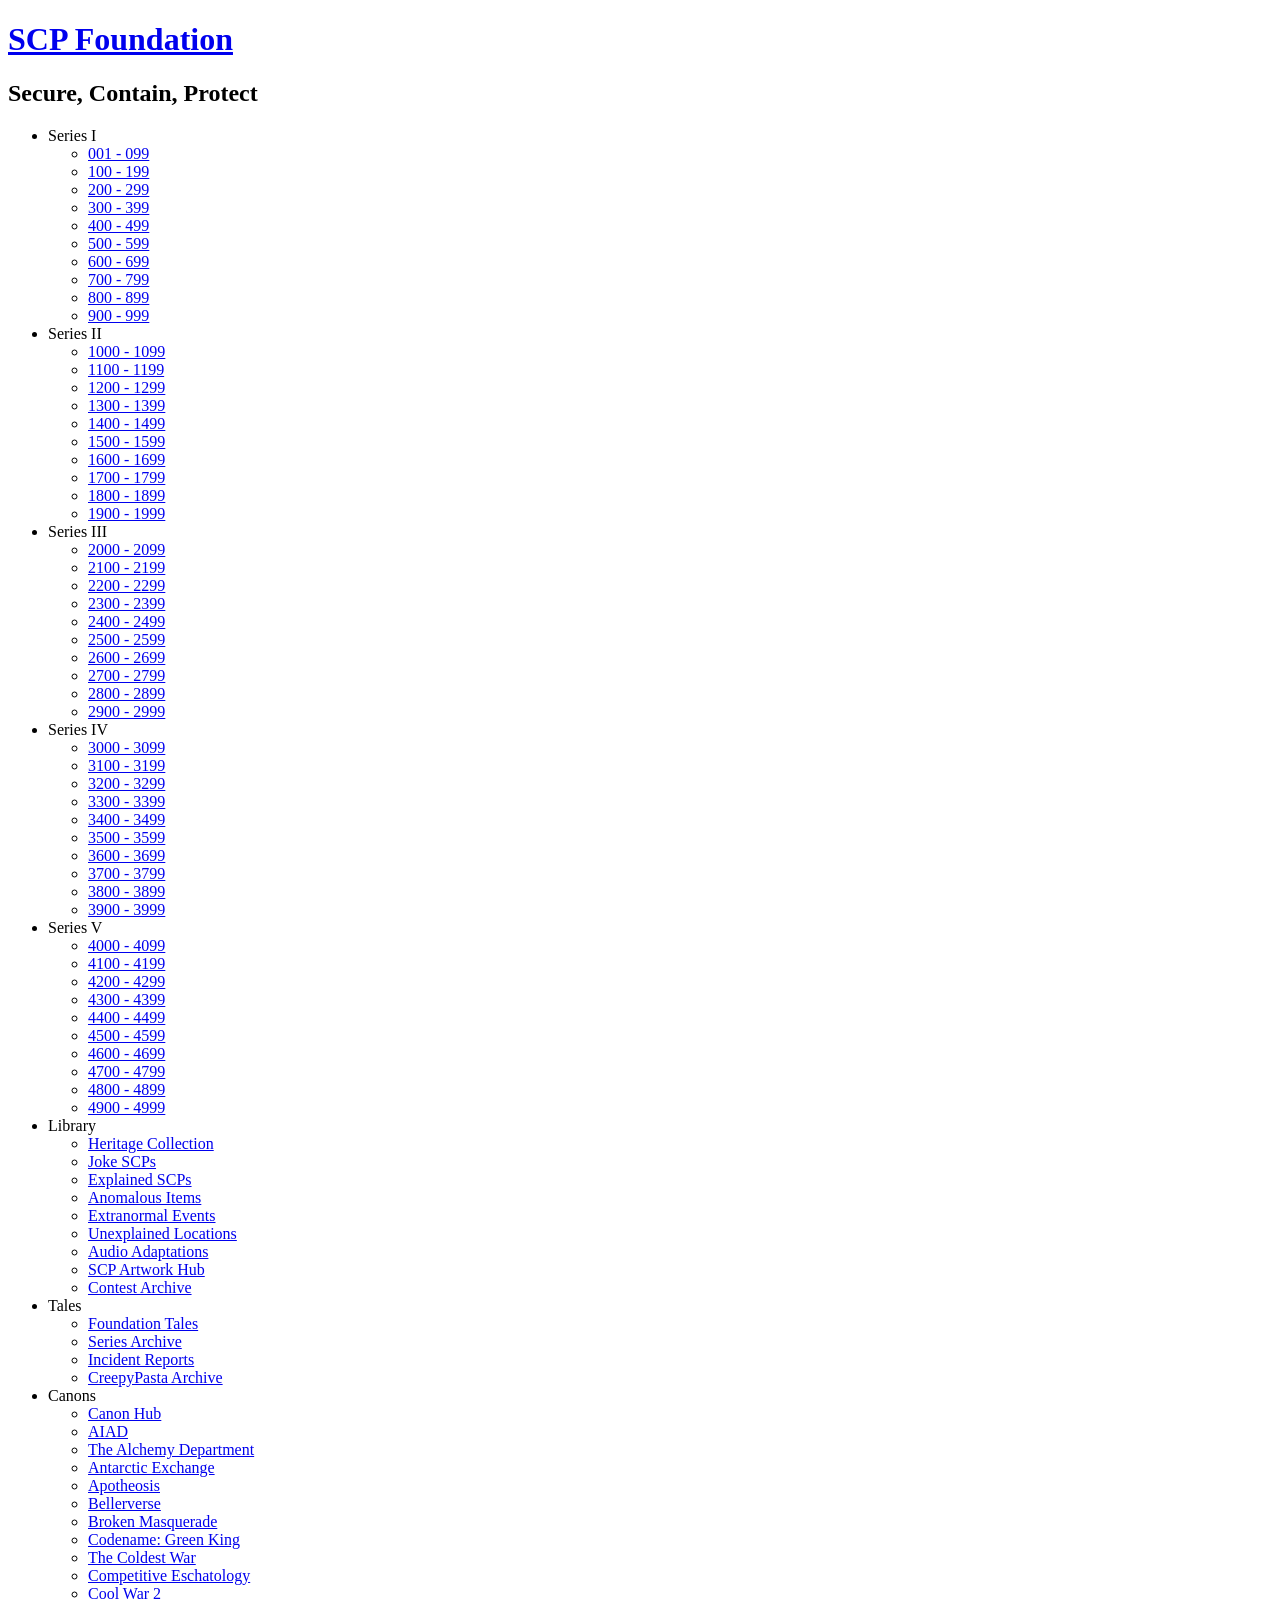
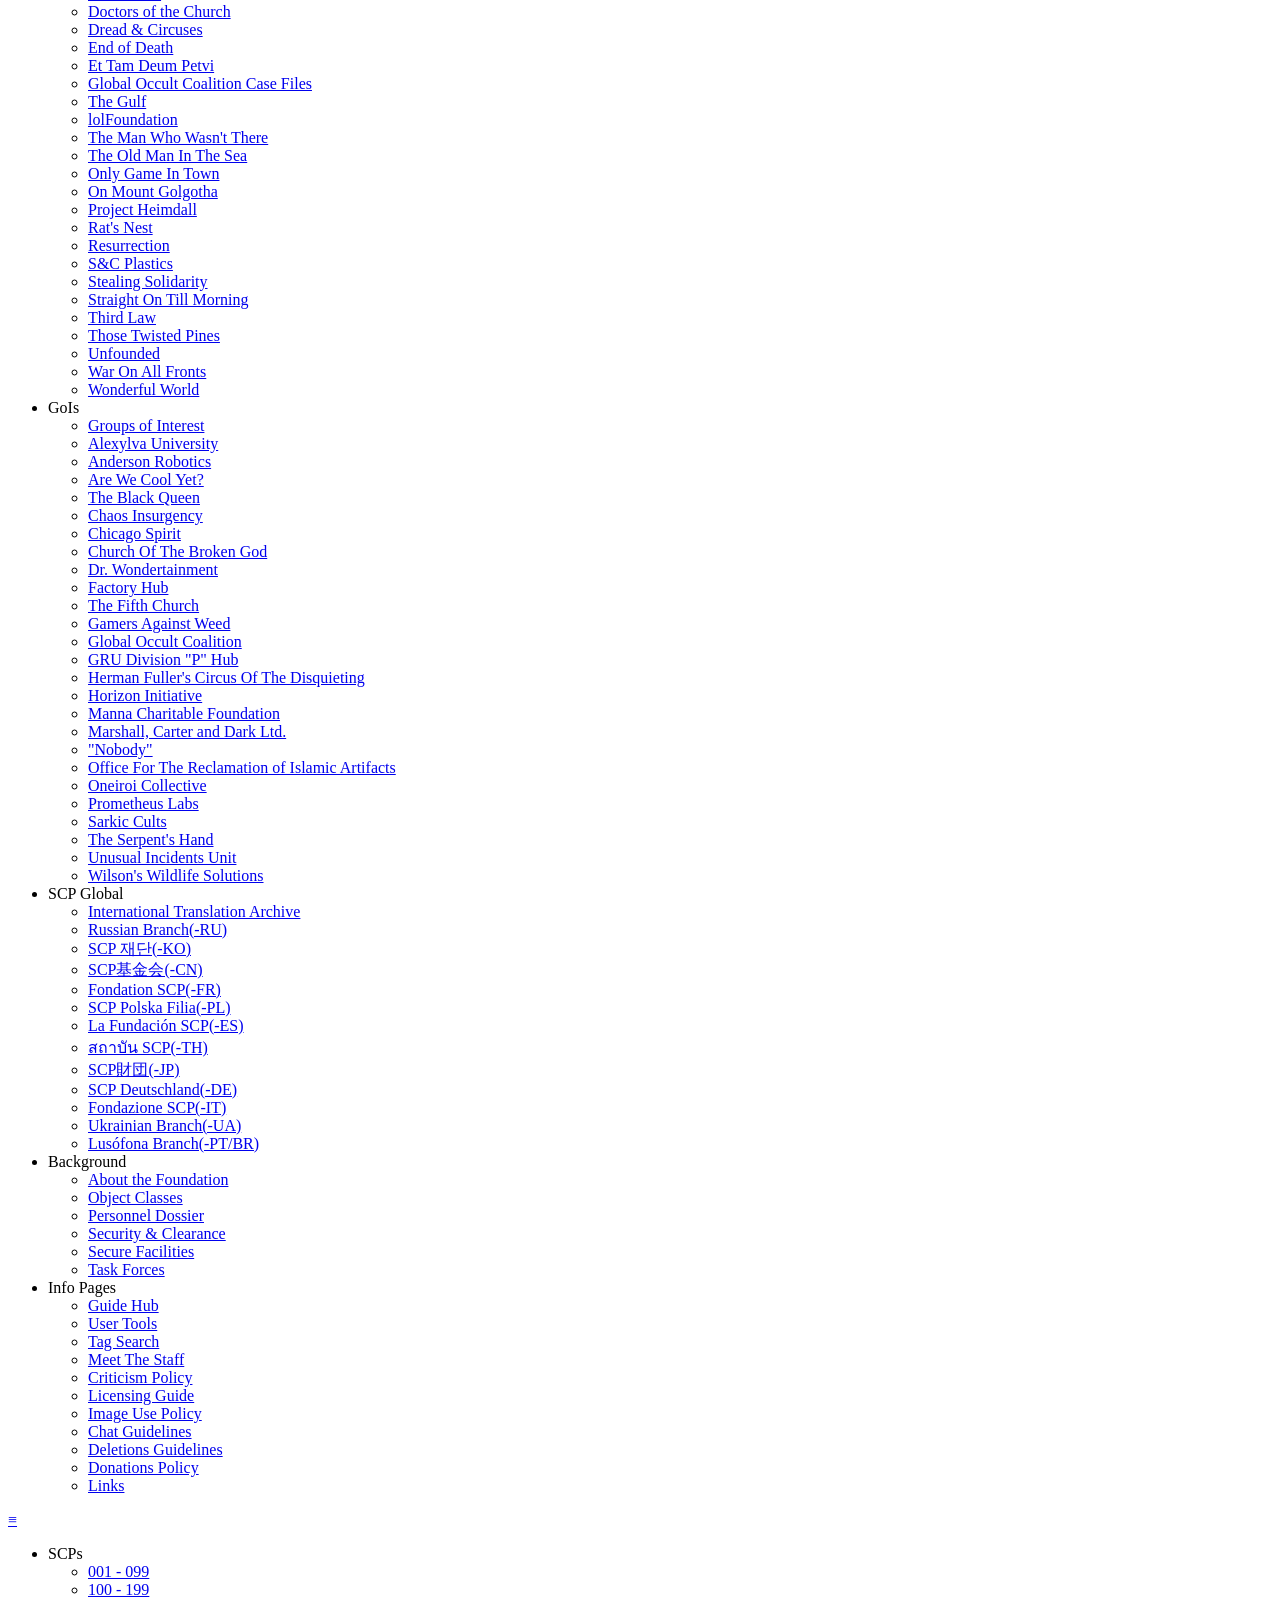
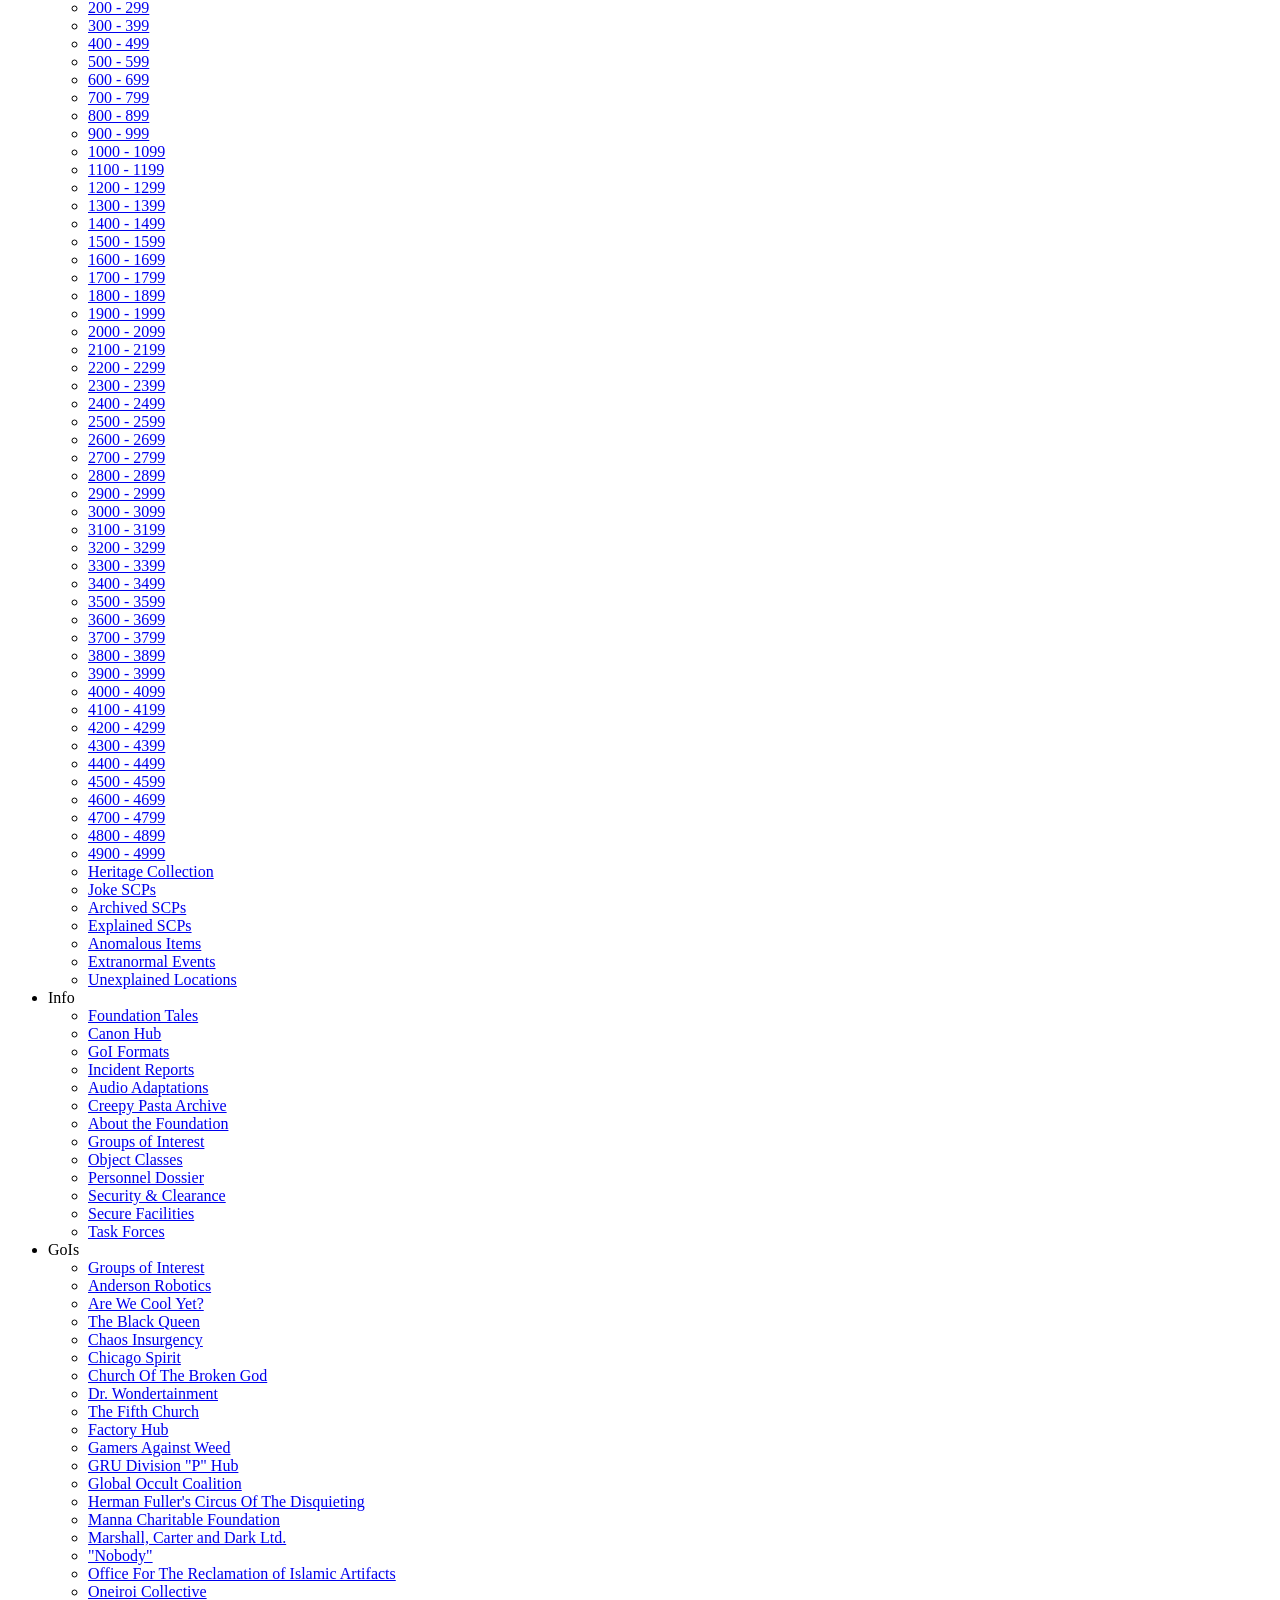
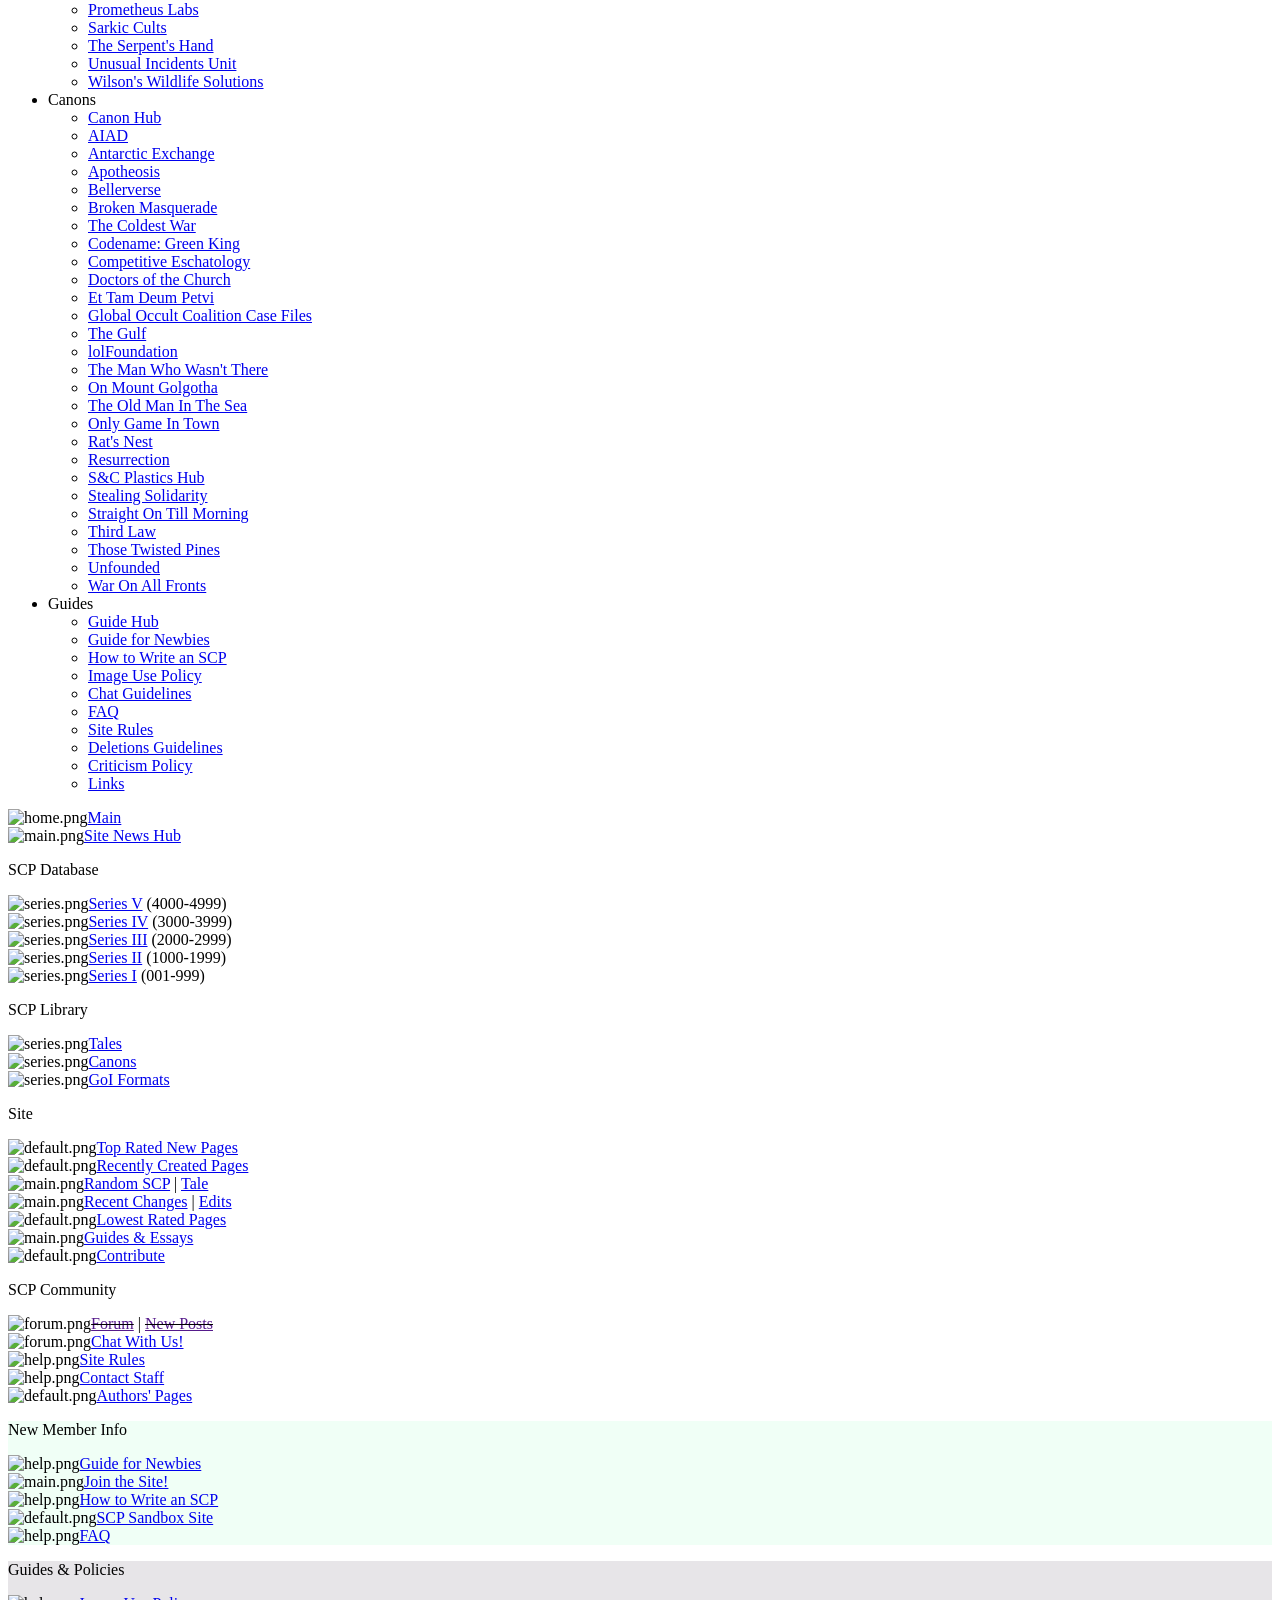
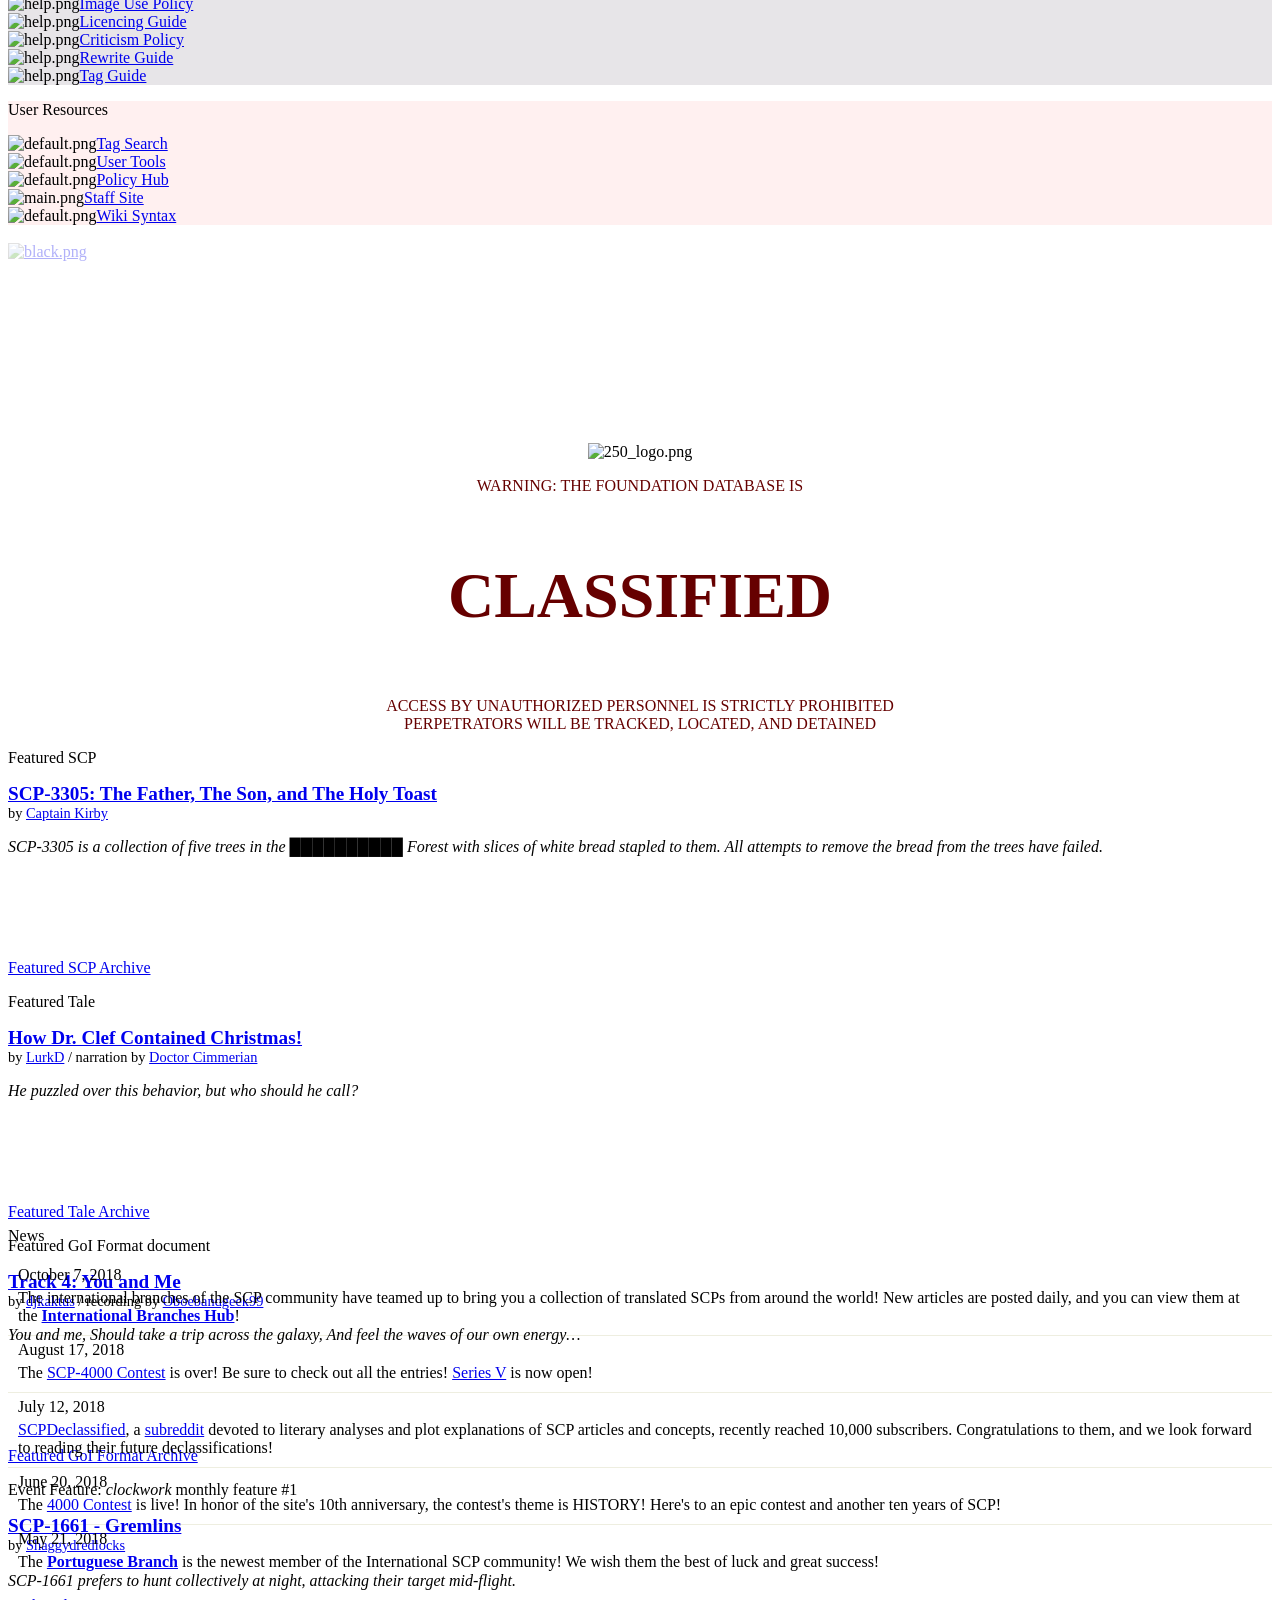
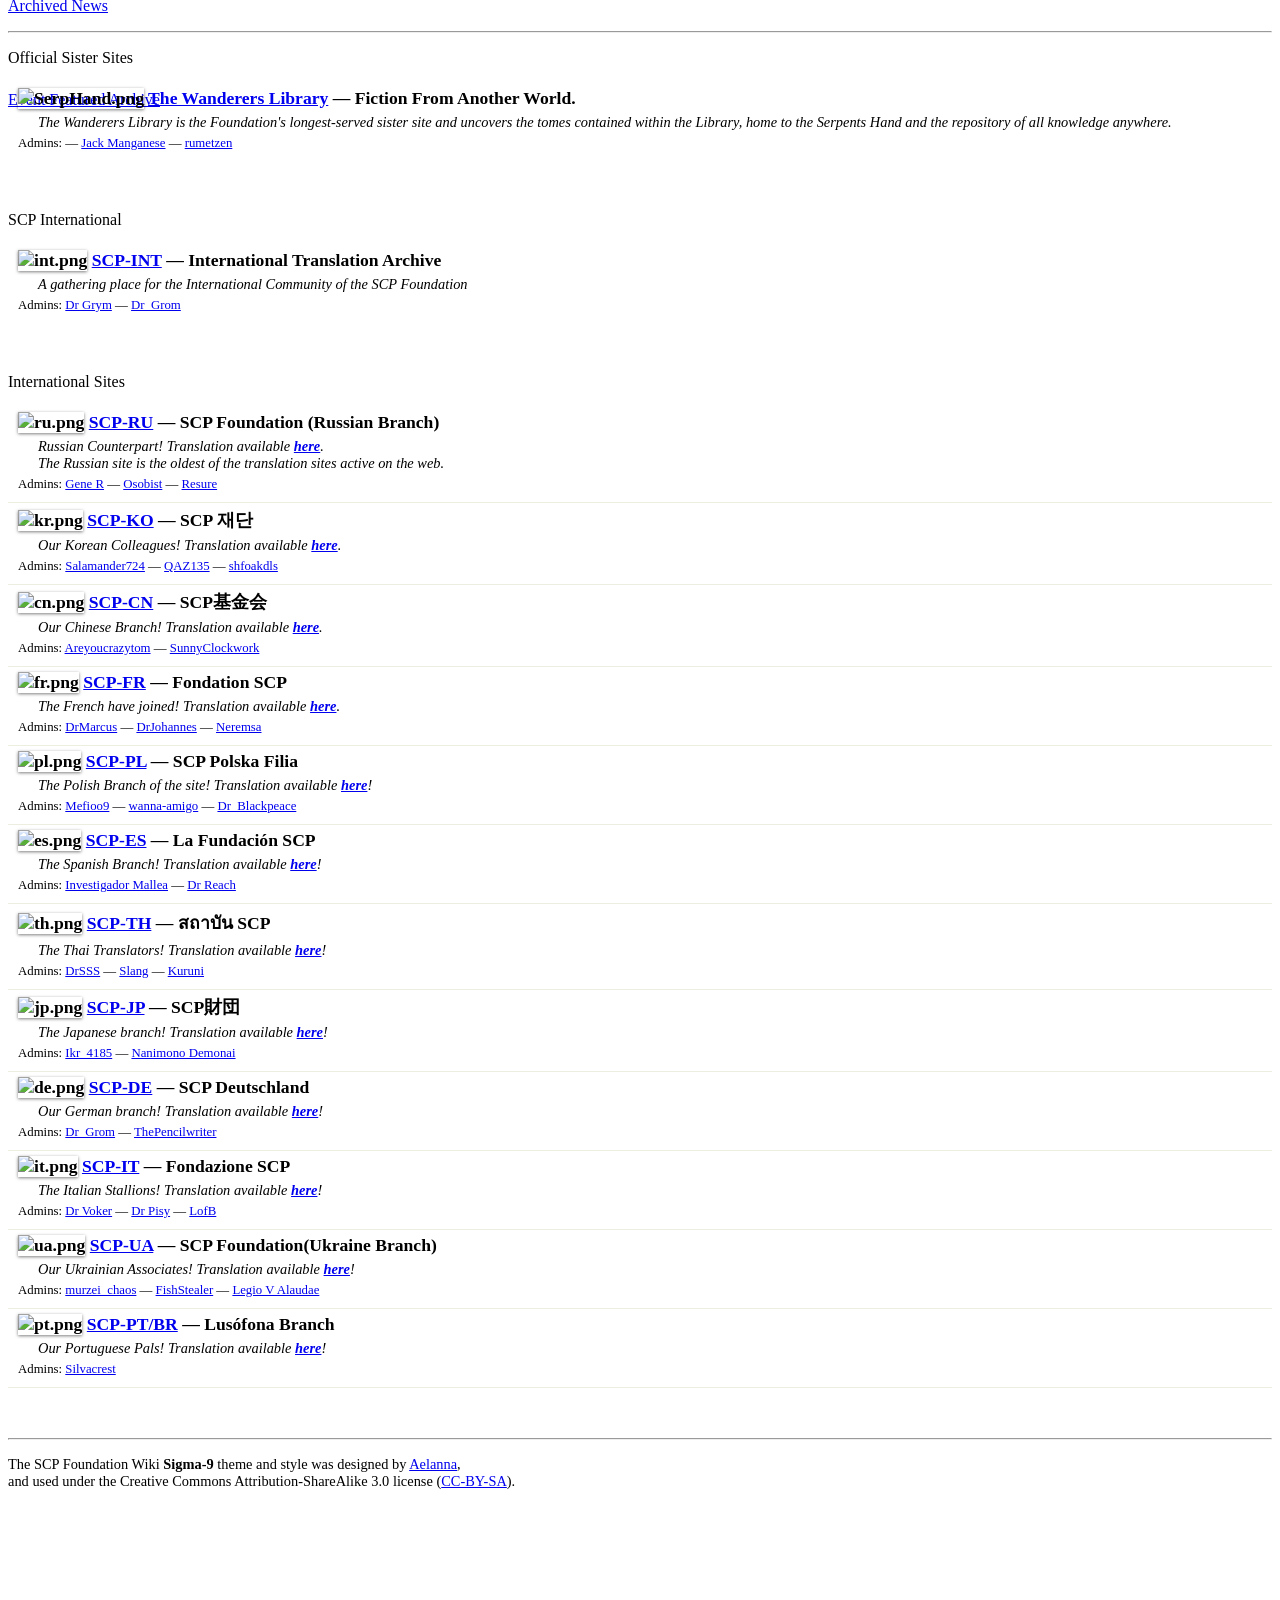
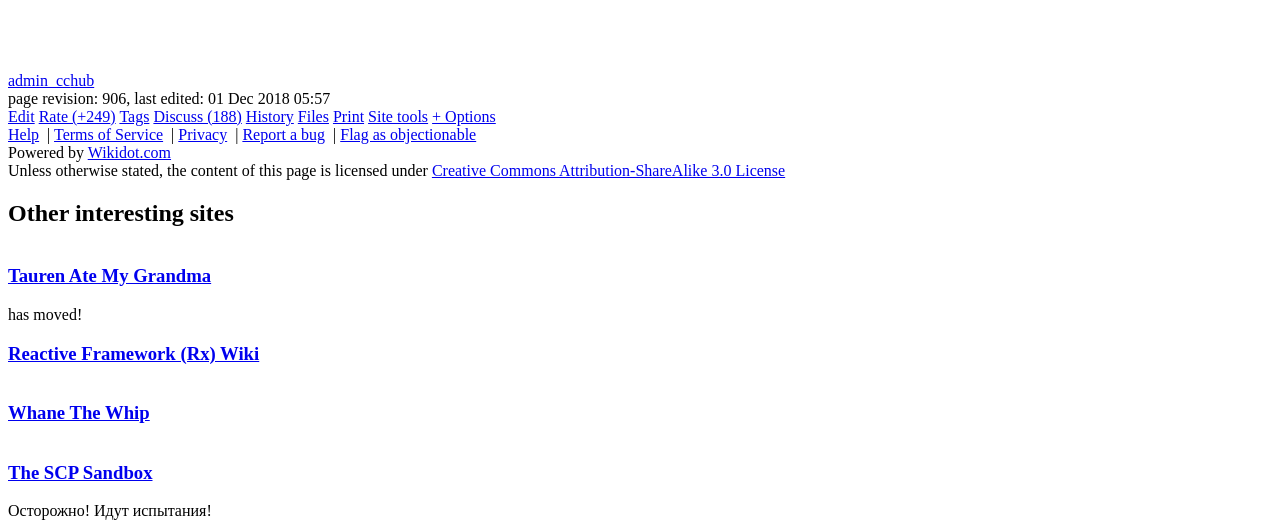
==== index.html @ 3ca9e0b8 "Add files via upload" ====
<!DOCTYPE html PUBLIC "-//W3C//DTD XHTML 1.0 Transitional//EN" "http://www.w3.org/TR/xhtml1/DTD/xhtml1-transitional.dtd">
<html xmlns="http://www.w3.org/1999/xhtml" xml:lang="en" lang="en">


<!-- Mirrored from www.scp-wiki.net/ by HTTrack Website Copier/3.x [XR&CO'2014], Sun, 09 Dec 2018 03:51:35 GMT -->
<!-- Added by HTTrack --><meta http-equiv="content-type" content="text/html;charset=utf-8" /><!-- /Added by HTTrack -->
<head>
    <title>SCP Foundation</title>
    
    	<script type="text/javascript">
var googletag = googletag || {};
googletag.cmd = googletag.cmd || [];
(function() {
var gads = document.createElement('script');
gads.async = true;
gads.type = 'text/javascript';
var useSSL = 'https:' == document.location.protocol;
gads.src = (useSSL ? 'https:' : 'http:') + 
'//www.googletagservices.com/tag/js/gpt.js';
var node = document.getElementsByTagName('script')[0];
node.parentNode.insertBefore(gads, node);
})();
</script>

<script type="text/javascript">
googletag.cmd.push(function() {
    // DEFINE DFP SLOTS
googletag.defineSlot('/1030917/wikidot_free_sites_top_728x90', [728, 90], 'div-gpt-ad-1410946564449-1').addService(googletag.pubads());
googletag.defineSlot('/1030917/wikidot_free_sites_bottom_300x250', [300, 250], 'div-gpt-ad-1410946564449-0').addService(googletag.pubads());

// googletag.pubads().enableSingleRequest();
googletag.pubads().collapseEmptyDivs(true, true);
googletag.pubads().setTargeting("w_name", "scp-wiki");
googletag.pubads().setTargeting("w_domain", "net.scp-wiki.www");
googletag.pubads().setTargeting("w_verified", "true");
if([]){googletag.pubads().setTargeting("w_cats", []);}
if(true){googletag.pubads().setTargeting("w_mn", "true");}
googletag.enableServices();
});
</script>

    
    <script type="text/javascript" src="init.combined.js"></script>
    <script  type="text/javascript">
        var URL_HOST = 'www.wikidot.com';
        var URL_DOMAIN = 'wikidot.com';
        var USE_SSL =  true ;
        var URL_STATIC = 'init.combined.js';
        // global request information
        
        var WIKIREQUEST = {};
        WIKIREQUEST.info = {};
        
        WIKIREQUEST.info.domain = "www.scp-wiki.net";
        WIKIREQUEST.info.siteId = 66711;
        WIKIREQUEST.info.siteUnixName = "scp-wiki";
        WIKIREQUEST.info.categoryId = 366566;
        WIKIREQUEST.info.themeId = 1;
        WIKIREQUEST.info.requestPageName = "main";
        OZONE.request.timestamp = 1544327495;
        OZONE.request.date = new Date();
        WIKIREQUEST.info.lang = 'en';
                WIKIREQUEST.info.pageUnixName = "main";
        WIKIREQUEST.info.pageId = 1946911;
                        WIKIREQUEST.info.lang = "en";
        OZONE.lang = "en";
        var isUAMobile = !!/Android|webOS|iPhone|iPod|BlackBerry|IEMobile|Opera Mini/i.test(navigator.userAgent);
    </script>
    
    


    
        <script  type="text/javascript">
    
        require.config({
            baseUrl: URL_STATIC + '/common--javascript',
            paths: {
                'jquery.ui': 'jquery-ui.min',
                'jquery.form': 'jquery.form'
            }
        });
    
    </script>
    
    <meta http-equiv="content-type" content="text/html;charset=UTF-8"/>
                            <meta name="description" content="Front Page"/>
                                <meta name="google-site-verification" content="YY8TgZq-sh5DquFM9YOhsPvNe66pgW_PXw9K2fywMJ8"/>
                                <meta name="viewport" content="width=device-width, initial-scale=1.0"/>
                            
    
    
    
    
    <meta http-equiv="content-language" content="en"/>
    <script type="text/javascript" src="WIKIDOT.combined.js"></script>
        
    
    <style type="text/css" id="internal-style">
        
        /* modules */
        
                
        /* theme */
                    @import url(common--theme/base/css/style.css);
                    @import url(common--theme/base/css/sitestyle.css);
            </style>
    
        
        
        
    <link rel="shortcut icon" href="local--favicon/favicon.gif"/>
    <link rel="icon" type="image/gif" href="local--favicon/favicon.gif"/>
    
            <link rel="apple-touch-icon" href="common--images/apple-touch-icon-57x57.png" />
        <link rel="apple-touch-icon" sizes="72x72" href="common--images/apple-touch-icon-72x72.png" />
        <link rel="apple-touch-icon" sizes="114x114" href="common--images/apple-touch-icon-114x114.png" />
        
        
            <link rel="alternate" type="application/wiki" title="Edit this page" href="javascript:WIKIDOT.page.listeners.editClick()"/>
    
        <script type="text/javascript">
        var _gaq = _gaq || [];
        _gaq.push(['_setAccount', 'UA-18234656-1']);
        _gaq.push(['_setDomainName', 'none']);
        _gaq.push(['_setAllowLinker', true]);
        _gaq.push(['_trackPageview']);

        _gaq.push(['old._setAccount', 'UA-68540-5']);
        _gaq.push(['old._setDomainName', 'none']);
        _gaq.push(['old._setAllowLinker', true]);
        _gaq.push(['old._trackPageview']);

                _gaq.push(['userTracker._setAccount', 'UA-27317769-1']);
        _gaq.push(['userTracker._trackPageview']);
            </script>
    
    <script type="text/javascript">
        window.google_analytics_uacct = 'UA-18234656-1';
        window.google_analytics_domain_name = 'none';
    </script>
    
        
        <link rel="manifest" href="onesignal/manifest.json" />
    <script src="../cdn.onesignal.com/sdks/OneSignalSDK.js" acync=""></script>
    <script>
        var OneSignal = window.OneSignal || [];
        OneSignal.push(function() {
          OneSignal.init({
            appId: null,
          });
        });
    </script>
        
<style>
#page-title { display: none; }
.feature-block {
    height: 230px;
}
.feature-block .panel-body {
    height: 160px;
    overflow-y: hidden;
}
.feature-block .feature-title {
    font-size: 120%;
    font-weight: bold;
}
.feature-block .feature-subtitle {
    font-size: 90%;
}

.feature-block .feature-title > p,
.feature-block .feature-subtitle > p {
    margin: 0;
}

.news-block .panel-body {
    padding: 0;
}
.news-block .panel-body .alternate {
    padding: 5px 10px;
}
}
.news-block .news-title {
    font-weight: bold;
    font-size: 110%;
    margin-bottom: 5px;
    color: #633;
}
.news-block .news-content {
    margin: 5px 0;
}
.news-block .news-title > p,
.news-block .news-content > p {
    margin: 0;
}

.international-block .panel-body {
    padding: 0;
}
.international-entry {
    padding: 5px 10px;
}
.international-entry:nth-child(even),
.alternate:nth-child(even) {
    background-color: rgba(255,255,255,.9);
    border-top: solid 1px #eeeee0;
    border-bottom: solid 1px #eeeee0;
}
.international-entry div > p {
    margin: 0;
}
.international-entry .international-title {
    font-weight: bold;
    font-size: 110%;
}
.international-entry .international-title img {
    width: 16px;
    height: 11px;
    box-shadow: 0 1px 3px rgba(0,0,0,.5);
}
.international-entry .international-description {
    font-size: 90%;
    font-style: italic;
    margin: 5px 20px;
}
.international-entry .international-footer {
    font-size: #333;
    font-size: 80%;
    margin: 5px 0;
}
</style>
<script type="text/javascript" src="../v--2f62f70fa3c2/common--modules/js/list/ListPagesModule.js"></script>
</head>
<body id="html-body">
<div id="skrollr-body">
<a name="page-top"></a>

<div id="container-wrap-wrap">
    <div id="container-wrap">
        <div id="container">
            <div id="header">
              <h1><a href="index.html"><span>SCP Foundation</span></a></h1>
                
                    <h2><span>Secure, Contain, Protect</span></h2>
                
                
                    <div id="top-bar">
                        

<div class="top-bar">
<ul>
<li>Series I
<ul>
<li><a href="scp-series.html#001">001 - 099</a></li>
<li><a href="scp-series.html#100">100 - 199</a></li>
<li><a href="scp-series.html#200">200 - 299</a></li>
<li><a href="scp-series.html#300">300 - 399</a></li>
<li><a href="scp-series.html#400">400 - 499</a></li>
<li><a href="scp-series.html#500">500 - 599</a></li>
<li><a href="scp-series.html#600">600 - 699</a></li>
<li><a href="scp-series.html#700">700 - 799</a></li>
<li><a href="scp-series.html#800">800 - 899</a></li>
<li><a href="scp-series.html#900">900 - 999</a></li>
</ul>
</li>
<li>Series II
<ul>
<li><a href="scp-series-2.html#1000">1000 - 1099</a></li>
<li><a href="scp-series-2.html#1100">1100 - 1199</a></li>
<li><a href="scp-series-2.html#1200">1200 - 1299</a></li>
<li><a href="scp-series-2.html#1300">1300 - 1399</a></li>
<li><a href="scp-series-2.html#1400">1400 - 1499</a></li>
<li><a href="scp-series-2.html#1500">1500 - 1599</a></li>
<li><a href="scp-series-2.html#1600">1600 - 1699</a></li>
<li><a href="scp-series-2.html#1700">1700 - 1799</a></li>
<li><a href="scp-series-2.html#1800">1800 - 1899</a></li>
<li><a href="scp-series-2.html#1900">1900 - 1999</a></li>
</ul>
</li>
<li>Series III
<ul>
<li><a href="scp-series-3.html#2000">2000 - 2099</a></li>
<li><a href="scp-series-3.html#2100">2100 - 2199</a></li>
<li><a href="scp-series-3.html#2200">2200 - 2299</a></li>
<li><a href="scp-series-3.html#2300">2300 - 2399</a></li>
<li><a href="scp-series-3.html#2400">2400 - 2499</a></li>
<li><a href="scp-series-3.html#2500">2500 - 2599</a></li>
<li><a href="scp-series-3.html#2600">2600 - 2699</a></li>
<li><a href="scp-series-3.html#2700">2700 - 2799</a></li>
<li><a href="scp-series-3.html#2800">2800 - 2899</a></li>
<li><a href="scp-series-3.html#2900">2900 - 2999</a></li>
</ul>
</li>
<li>Series IV
<ul>
<li><a href="scp-series-4.html#3000">3000 - 3099</a></li>
<li><a href="scp-series-4.html#3100">3100 - 3199</a></li>
<li><a href="scp-series-4.html#3200">3200 - 3299</a></li>
<li><a href="scp-series-4.html#3300">3300 - 3399</a></li>
<li><a href="scp-series-4.html#3400">3400 - 3499</a></li>
<li><a href="scp-series-4.html#3500">3500 - 3599</a></li>
<li><a href="scp-series-4.html#3600">3600 - 3699</a></li>
<li><a href="scp-series-4.html#3700">3700 - 3799</a></li>
<li><a href="scp-series-4.html#3800">3800 - 3899</a></li>
<li><a href="scp-series-4.html#3900">3900 - 3999</a></li>
</ul>
</li>
<li>Series V
<ul>
<li><a href="scp-series-5.html#4000">4000 - 4099</a></li>
<li><a href="scp-series-5.html#4100">4100 - 4199</a></li>
<li><a href="scp-series-5.html#4200">4200 - 4299</a></li>
<li><a href="scp-series-5.html#4300">4300 - 4399</a></li>
<li><a href="scp-series-5.html#4400">4400 - 4499</a></li>
<li><a href="scp-series-5.html#4500">4500 - 4599</a></li>
<li><a href="scp-series-5.html#4600">4600 - 4699</a></li>
<li><a href="scp-series-5.html#4700">4700 - 4799</a></li>
<li><a href="scp-series-5.html#4800">4800 - 4899</a></li>
<li><a href="scp-series-5.html#4900">4900 - 4999</a></li>
</ul>
</li>
<li>Library
<ul>
<li><a href="heritage-collection.html">Heritage Collection</a></li>
<li><a href="joke-scps.html">Joke SCPs</a></li>
<li><a href="scp-ex.html">Explained SCPs</a></li>
<li><a href="log-of-anomalous-items.html">Anomalous Items</a></li>
<li><a href="log-of-extranormal-events.html">Extranormal Events</a></li>
<li><a href="log-of-unexplained-locations.html">Unexplained Locations</a></li>
<li><a href="audio-adaptations.html">Audio Adaptations</a></li>
<li><a href="scp-artwork-hub.html">SCP Artwork Hub</a></li>
<li><a href="contest-archive.html">Contest Archive</a></li>
</ul>
</li>
<li>Tales
<ul>
<li><a href="foundation-tales.html">Foundation Tales</a></li>
<li><a href="series-archive.html">Series Archive</a></li>
<li><a href="incident-reports-eye-witness-interviews-and-personal-logs.html">Incident Reports</a></li>
<li><a href="creepy-pasta.html">CreepyPasta Archive</a></li>
</ul>
</li>
<li>Canons
<ul>
<li><a href="canon-hub.html">Canon Hub</a></li>
<li><a href="aiad-homescreen.html">AIAD</a></li>
<li><a href="the-alchemy-department-hub.html">The Alchemy Department</a></li>
<li><a href="antarctic-exchange-hub.html">Antarctic Exchange</a></li>
<li><a href="apotheosis-hub.html">Apotheosis</a></li>
<li><a href="bellerverse.html">Bellerverse</a></li>
<li><a href="broken-masquerade-hub.html">Broken Masquerade</a></li>
<li><a href="codename-green-king-hub.html">Codename: Green King</a></li>
<li><a href="the-coldest-war-hub.html">The Coldest War</a></li>
<li><a href="competitive-eschatology-hub.html">Competitive Eschatology</a></li>
<li><a href="cool-war-2-hub.html">Cool War 2</a></li>
<li><a href="doctors-of-the-church-hub.html">Doctors of the Church</a></li>
<li><a href="dread-circuses-hub.html">Dread &amp; Circuses</a></li>
<li><a href="end-of-death-hub.html">End of Death</a></li>
<li><a href="etdp-hub-page.html">Et Tam Deum Petvi</a></li>
<li><a href="goc-hub-page.html">Global Occult Coalition Case Files</a></li>
<li><a href="the-gulf.html">The Gulf</a></li>
<li><a href="lolfoundation-hub-page.html">lolFoundation</a></li>
<li><a href="the-man-who-wasnt-there-hub.html">The Man Who Wasn't There</a></li>
<li><a href="old-man-in-the-sea-hub.html">The Old Man In The Sea</a></li>
<li><a href="only-game-in-town-hub.html">Only Game In Town</a></li>
<li><a href="on-mount-golgotha-hub.html">On Mount Golgotha</a></li>
<li><a href="project-heimdall.html">Project Heimdall</a></li>
<li><a href="rat-s-nest-hub.html">Rat's Nest</a></li>
<li><a href="resurrection.html">Resurrection</a></li>
<li><a href="the-s-c-plastics-hub.html">S&amp;C Plastics</a></li>
<li><a href="stealingsolidarityhub.html">Stealing Solidarity</a></li>
<li><a href="sotmhub.html">Straight On Till Morning</a></li>
<li><a href="third-law-hub.html">Third Law</a></li>
<li><a href="those-twisted-pines-hub.html">Those Twisted Pines</a></li>
<li><a href="unfounded-hub.html">Unfounded</a></li>
<li><a href="war-on-all-fronts-hub.html">War On All Fronts</a></li>
<li><a href="wonder-world.html">Wonderful World</a></li>
</ul>
</li>
<li>GoIs
<ul>
<li><a href="groups-of-interest.html">Groups of Interest</a></li>
<li><a href="alexylva-university-hub.html">Alexylva University</a></li>
<li><a href="anderson-robotics-hub.html">Anderson Robotics</a></li>
<li><a href="are-we-cool-yet-hub.html">Are We Cool Yet?</a></li>
<li><a href="black-queen-hub.html">The Black Queen</a></li>
<li><a href="chaos-insurgency-hub.html">Chaos Insurgency</a></li>
<li><a href="chicago-spirit.html">Chicago Spirit</a></li>
<li><a href="church-of-the-broken-god-hub.html">Church Of The Broken God</a></li>
<li><a href="dr-wondertainment-hub.html">Dr. Wondertainment</a></li>
<li><a href="factory-hub.html">Factory Hub</a></li>
<li><a href="fifthist-hub.html">The Fifth Church</a></li>
<li><a href="gamers-against-weed-hub.html">Gamers Against Weed</a></li>
<li><a href="goc-hub-page.html">Global Occult Coalition</a></li>
<li><a href="gru-p-hub.html">GRU Division &quot;P&quot; Hub</a></li>
<li><a href="herman-fuller-hub.html">Herman Fuller's Circus Of The Disquieting</a></li>
<li><a href="horizon-initiative-hub.html">Horizon Initiative</a></li>
<li><a href="manna-charitable-foundation-hub.html">Manna Charitable Foundation</a></li>
<li><a href="marshall-carter-and-dark-hub.html">Marshall, Carter and Dark Ltd.</a></li>
<li><a href="nobody-hub.html">&quot;Nobody&quot;</a></li>
<li><a href="oria-hub.html">Office For The Reclamation of Islamic Artifacts</a></li>
<li><a href="oneiroi.html">Oneiroi Collective</a></li>
<li><a href="prometheus-labs-hub.html">Prometheus Labs</a></li>
<li><a href="sarkicism-hub.html">Sarkic Cults</a></li>
<li><a href="serpent-s-hand-hub.html">The Serpent's Hand</a></li>
<li><a href="unusual-incidents-unit-hub.html">Unusual Incidents Unit</a></li>
<li><a href="wilson-s-wildlife-solutions-hub.html">Wilson's Wildlife Solutions</a></li>
</ul>
</li>
<li>SCP Global
<ul>
<li><a href="http://scp-int.wikidot.com/">International Translation Archive</a></li>
<li><a href="http://scp-ru.wikidot.com/">Russian Branch(-RU)</a></li>
<li><a href="http://scp-kr.wikidot.com/">SCP 재단(-KO)</a></li>
<li><a href="http://scp-wiki-cn.wikidot.com/">SCP基金会(-CN)</a></li>
<li><a href="http://fondationscp.wikidot.com/">Fondation SCP(-FR)</a></li>
<li><a href="http://scp-wiki.net.pl/">SCP Polska Filia(-PL)</a></li>
<li><a href="http://lafundacionscp.wikidot.com/">La Fundación SCP(-ES)</a></li>
<li><a href="http://scp-th.wikidot.com/">สถาบัน SCP(-TH)</a></li>
<li><a href="http://scp-jp.wikidot.com/">SCP財団(-JP)</a></li>
<li><a href="http://scp-wiki-de.wikidot.com/">SCP Deutschland(-DE)</a></li>
<li><a href="http://fondazionescp.wikidot.com/">Fondazione SCP(-IT)</a></li>
<li><a href="http://scp-ukrainian.wikidot.com/">Ukrainian Branch(-UA)</a></li>
<li><a href="http://scp-pt-br.wikidot.com/">Lusófona Branch(-PT/BR)</a></li>
</ul>
</li>
<li>Background
<ul>
<li><a href="about-the-scp-foundation.html">About the Foundation</a></li>
<li><a href="object-classes.html">Object Classes</a></li>
<li><a href="personnel-and-character-dossier.html">Personnel Dossier</a></li>
<li><a href="security-clearance-levels.html">Security &amp; Clearance</a></li>
<li><a href="secure-facilities-locations.html">Secure Facilities</a></li>
<li><a href="task-forces.html">Task Forces</a></li>
</ul>
</li>
<li>Info Pages
<ul>
<li><a href="guide-hub.html">Guide Hub</a></li>
<li><a href="usertools.html">User Tools</a></li>
<li><a href="tag-search.html">Tag Search</a></li>
<li><a href="meet-the-staff.html">Meet The Staff</a></li>
<li><a href="criticism-policy.html">Criticism Policy</a></li>
<li><a href="licensing-guide.html">Licensing Guide</a></li>
<li><a href="image-use-policy.html">Image Use Policy</a></li>
<li><a href="chat-guide.html">Chat Guidelines</a></li>
<li><a href="deletions-guide.html">Deletions Guidelines</a></li>
<li><a href="donations-policy.html">Donations Policy</a></li>
<li><a href="links.html">Links</a></li>
</ul>
</li>
</ul>
</div>
<div class="mobile-top-bar">
<div class="open-menu">
<p><a href="#side-bar">≡</a></p>
</div>
<ul>
<li>SCPs
<ul>
<li><a href="scp-series.html#001">001 - 099</a></li>
<li><a href="scp-series.html#100">100 - 199</a></li>
<li><a href="scp-series.html#200">200 - 299</a></li>
<li><a href="scp-series.html#300">300 - 399</a></li>
<li><a href="scp-series.html#400">400 - 499</a></li>
<li><a href="scp-series.html#500">500 - 599</a></li>
<li><a href="scp-series.html#600">600 - 699</a></li>
<li><a href="scp-series.html#700">700 - 799</a></li>
<li><a href="scp-series.html#800">800 - 899</a></li>
<li><a href="scp-series.html#900">900 - 999</a></li>
<li><a href="scp-series-2.html#1000">1000 - 1099</a></li>
<li><a href="scp-series-2.html#1100">1100 - 1199</a></li>
<li><a href="scp-series-2.html#1200">1200 - 1299</a></li>
<li><a href="scp-series-2.html#1300">1300 - 1399</a></li>
<li><a href="scp-series-2.html#1400">1400 - 1499</a></li>
<li><a href="scp-series-2.html#1500">1500 - 1599</a></li>
<li><a href="scp-series-2.html#1600">1600 - 1699</a></li>
<li><a href="scp-series-2.html#1700">1700 - 1799</a></li>
<li><a href="scp-series-2.html#1800">1800 - 1899</a></li>
<li><a href="scp-series-2.html#1900">1900 - 1999</a></li>
<li><a href="scp-series-3.html#2000">2000 - 2099</a></li>
<li><a href="scp-series-3.html#2100">2100 - 2199</a></li>
<li><a href="scp-series-3.html#2200">2200 - 2299</a></li>
<li><a href="scp-series-3.html#2300">2300 - 2399</a></li>
<li><a href="scp-series-3.html#2400">2400 - 2499</a></li>
<li><a href="scp-series-3.html#2500">2500 - 2599</a></li>
<li><a href="scp-series-3.html#2600">2600 - 2699</a></li>
<li><a href="scp-series-3.html#2700">2700 - 2799</a></li>
<li><a href="scp-series-3.html#2800">2800 - 2899</a></li>
<li><a href="scp-series-3.html#2900">2900 - 2999</a></li>
<li><a href="scp-series-4.html#3000">3000 - 3099</a></li>
<li><a href="scp-series-4.html#3100">3100 - 3199</a></li>
<li><a href="scp-series-4.html#3200">3200 - 3299</a></li>
<li><a href="scp-series-4.html#3300">3300 - 3399</a></li>
<li><a href="scp-series-4.html#3400">3400 - 3499</a></li>
<li><a href="scp-series-4.html#3500">3500 - 3599</a></li>
<li><a href="scp-series-4.html#3600">3600 - 3699</a></li>
<li><a href="scp-series-4.html#3700">3700 - 3799</a></li>
<li><a href="scp-series-4.html#3800">3800 - 3899</a></li>
<li><a href="scp-series-4.html#3900">3900 - 3999</a></li>
<li><a href="scp-series-5.html#4000">4000 - 4099</a></li>
<li><a href="scp-series-5.html#4100">4100 - 4199</a></li>
<li><a href="scp-series-5.html#4200">4200 - 4299</a></li>
<li><a href="scp-series-5.html#4300">4300 - 4399</a></li>
<li><a href="scp-series-5.html#4400">4400 - 4499</a></li>
<li><a href="scp-series-5.html#4500">4500 - 4599</a></li>
<li><a href="scp-series-5.html#4600">4600 - 4699</a></li>
<li><a href="scp-series-5.html#4700">4700 - 4799</a></li>
<li><a href="scp-series-5.html#4800">4800 - 4899</a></li>
<li><a href="scp-series-5.html#4900">4900 - 4999</a></li>
<li><a href="heritage-collection.html">Heritage Collection</a></li>
<li><a href="joke-scps.html">Joke SCPs</a></li>
<li><a href="archived-scps.html">Archived SCPs</a></li>
<li><a href="scp-ex.html">Explained SCPs</a></li>
<li><a href="log-of-anomalous-items.html">Anomalous Items</a></li>
<li><a href="log-of-extranormal-events.html">Extranormal Events</a></li>
<li><a href="log-of-unexplained-locations.html">Unexplained Locations</a></li>
</ul>
</li>
<li>Info
<ul>
<li><a href="foundation-tales.html">Foundation Tales</a></li>
<li><a href="canon-hub.html">Canon Hub</a></li>
<li><a href="goi-formats.html">GoI Formats</a></li>
<li><a href="incident-reports-eye-witness-interviews-and-personal-logs.html">Incident Reports</a></li>
<li><a href="audio-adaptations.html">Audio Adaptations</a></li>
<li><a href="creepy-pasta.html">Creepy Pasta Archive</a></li>
<li><a href="about-the-scp-foundation.html">About the Foundation</a></li>
<li><a href="groups-of-interest.html">Groups of Interest</a></li>
<li><a href="object-classes.html">Object Classes</a></li>
<li><a href="personnel-and-character-dossier.html">Personnel Dossier</a></li>
<li><a href="security-clearance-levels.html">Security &amp; Clearance</a></li>
<li><a href="secure-facilities-locations.html">Secure Facilities</a></li>
<li><a href="task-forces.html">Task Forces</a></li>
</ul>
</li>
<li>GoIs
<ul>
<li><a href="groups-of-interest.html">Groups of Interest</a></li>
<li><a href="anderson-robotics-hub.html">Anderson Robotics</a></li>
<li><a href="are-we-cool-yet-hub.html">Are We Cool Yet?</a></li>
<li><a href="black-queen-hub.html">The Black Queen</a></li>
<li><a href="chaos-insurgency-hub.html">Chaos Insurgency</a></li>
<li><a href="chicago-spirit.html">Chicago Spirit</a></li>
<li><a href="church-of-the-broken-god-hub.html">Church Of The Broken God</a></li>
<li><a href="dr-wondertainment-hub.html">Dr. Wondertainment</a></li>
<li><a href="fifthist-hub.html">The Fifth Church</a></li>
<li><a href="factory-hub.html">Factory Hub</a></li>
<li><a href="gamers-against-weed-hub.html">Gamers Against Weed</a></li>
<li><a href="gru-p-hub.html">GRU Division &quot;P&quot; Hub</a></li>
<li><a href="goc-hub-page.html">Global Occult Coalition</a></li>
<li><a href="herman-fuller-hub.html">Herman Fuller's Circus Of The Disquieting</a></li>
<li><a href="manna-charitable-foundation-hub.html">Manna Charitable Foundation</a></li>
<li><a href="marshall-carter-and-dark-hub.html">Marshall, Carter and Dark Ltd.</a></li>
<li><a href="nobody-hub.html">&quot;Nobody&quot;</a></li>
<li><a href="oria-hub.html">Office For The Reclamation of Islamic Artifacts</a></li>
<li><a href="oneiroi.html">Oneiroi Collective</a></li>
<li><a href="prometheus-labs-hub.html">Prometheus Labs</a></li>
<li><a href="sarkicism-hub.html">Sarkic Cults</a></li>
<li><a href="serpent-s-hand-hub.html">The Serpent's Hand</a></li>
<li><a href="unusual-incidents-unit-hub.html">Unusual Incidents Unit</a></li>
<li><a href="wilson-s-wildlife-solutions-hub.html">Wilson's Wildlife Solutions</a></li>
</ul>
</li>
<li>Canons
<ul>
<li><a href="canon-hub.html">Canon Hub</a></li>
<li><a href="aiad-homescreen.html">AIAD</a></li>
<li><a href="antarctic-exchange-hub.html">Antarctic Exchange</a></li>
<li><a href="apotheosis-hub.html">Apotheosis</a></li>
<li><a href="bellerverse.html">Bellerverse</a></li>
<li><a href="broken-masquerade-hub.html">Broken Masquerade</a></li>
<li><a href="the-coldest-war-hub.html">The Coldest War</a></li>
<li><a href="codename-green-king-hub.html">Codename: Green King</a></li>
<li><a href="competitive-eschatology-hub.html">Competitive Eschatology</a></li>
<li><a href="doctors-of-the-church-hub.html">Doctors of the Church</a></li>
<li><a href="etdp-hub-page.html">Et Tam Deum Petvi</a></li>
<li><a href="goc-hub-page.html">Global Occult Coalition Case Files</a></li>
<li><a href="the-gulf.html">The Gulf</a></li>
<li><a href="lolfoundation-hub-page.html">lolFoundation</a></li>
<li><a href="the-man-who-wasnt-there-hub.html">The Man Who Wasn't There</a></li>
<li><a href="on-mount-golgotha-hub.html">On Mount Golgotha</a></li>
<li><a href="old-man-in-the-sea-hub.html">The Old Man In The Sea</a></li>
<li><a href="only-game-in-town-hub.html">Only Game In Town</a></li>
<li><a href="rat-s-nest-hub.html">Rat's Nest</a></li>
<li><a href="resurrection.html">Resurrection</a></li>
<li><a href="the-s-c-plastics-hub.html">S&amp;C Plastics Hub</a></li>
<li><a href="stealingsolidarityhub.html">Stealing Solidarity</a></li>
<li><a href="sotmhub.html">Straight On Till Morning</a></li>
<li><a href="third-law-hub.html">Third Law</a></li>
<li><a href="those-twisted-pines-hub.html">Those Twisted Pines</a></li>
<li><a href="unfounded-hub.html">Unfounded</a></li>
<li><a href="war-on-all-fronts-hub.html">War On All Fronts</a></li>
</ul>
</li>
<li>Guides
<ul>
<li><a href="guide-hub.html">Guide Hub</a></li>
<li><a href="guide-for-newbies.html">Guide for Newbies</a></li>
<li><a href="how-to-write-an-scp.html">How to Write an SCP</a></li>
<li><a href="image-use-policy.html">Image Use Policy</a></li>
<li><a href="chat-guide.html">Chat Guidelines</a></li>
<li><a href="faq.html">FAQ</a></li>
<li><a href="site-rules.html">Site Rules</a></li>
<li><a href="deletions-guide.html">Deletions Guidelines</a></li>
<li><a href="criticism-policy.html">Criticism Policy</a></li>
<li><a href="links.html">Links</a></li>
</ul>
</li>
</ul>
</div>

                    </div>
                
                <div id="header-extra-div-1"><span></span></div><div id="header-extra-div-2"><span></span></div><div id="header-extra-div-3"><span></span></div>
            </div>
            
            <div id="content-wrap">
                
                    <div id="side-bar">
                        


                        

<div class="side-block">
<div class="menu-item"><img src="../scp-wiki.wdfiles.com/local--files/nav_side/home.png" alt="home.png" class="image" /><a href="index.html">Main</a></div>
<div class="menu-item"><img src="../scp-wiki.wdfiles.com/local--files/nav_side/main.png" alt="main.png" class="image" /><a href="news.html">Site News Hub</a></div>
<div class="heading">
<p>SCP Database</p>
</div>
<div class="menu-item"><img src="../scp-wiki.wdfiles.com/local--files/nav_side/series.png" alt="series.png" class="image" /><a href="scp-series-5.html">Series V</a> <span class="sub-text">(4000-4999)</span></div>
<div class="menu-item"><img src="../scp-wiki.wdfiles.com/local--files/nav_side/series.png" alt="series.png" class="image" /><a href="scp-series-4.html">Series IV</a> <span class="sub-text">(3000-3999)</span></div>
<div class="menu-item"><img src="../scp-wiki.wdfiles.com/local--files/nav_side/series.png" alt="series.png" class="image" /><a href="scp-series-3.html">Series III</a> <span class="sub-text">(2000-2999)</span></div>
<div class="menu-item"><img src="../scp-wiki.wdfiles.com/local--files/nav_side/series.png" alt="series.png" class="image" /><a href="scp-series-2.html">Series II</a> <span class="sub-text">(1000-1999)</span></div>
<div class="menu-item"><img src="../scp-wiki.wdfiles.com/local--files/nav_side/series.png" alt="series.png" class="image" /><a href="scp-series.html">Series I</a> <span class="sub-text">(001-999)</span></div>
<div class="heading">
<p>SCP Library</p>
</div>
<div class="menu-item"><img src="../scp-wiki.wdfiles.com/local--files/nav_side/series.png" alt="series.png" class="image" /><a href="foundation-tales.html">Tales</a></div>
<div class="menu-item"><img src="../scp-wiki.wdfiles.com/local--files/nav_side/series.png" alt="series.png" class="image" /><a href="canon-hub.html">Canons</a></div>
<div class="menu-item"><img src="../scp-wiki.wdfiles.com/local--files/nav_side/series.png" alt="series.png" class="image" /><a href="goi-formats.html">GoI Formats</a></div>
<div class="heading">
<p>Site</p>
</div>
<div class="menu-item"><img src="../scp-wiki.wdfiles.com/local--files/nav_side/default.png" alt="default.png" class="image" /><a href="top-rated-pages-this-month.html">Top Rated New Pages</a></div>
<div class="menu-item sub-item"><img src="../scp-wiki.wdfiles.com/local--files/nav_side/default.png" alt="default.png" class="image" /><a href="most-recently-created.html">Recently Created Pages</a></div>
<div class="menu-item"><img src="../scp-wiki.wdfiles.com/local--files/nav_side/main.png" alt="main.png" class="image" /><a href="random_random-scp.html">Random SCP</a> | <a href="random_random-tale.html">Tale</a></div>
<div class="menu-item"><img src="../scp-wiki.wdfiles.com/local--files/nav_side/main.png" alt="main.png" class="image" /><a href="system_recent-changes.html">Recent Changes</a> | <a href="most-recently-edited.html">Edits</a></div>
<div class="menu-item"><img src="../scp-wiki.wdfiles.com/local--files/nav_side/default.png" alt="default.png" class="image" /><a href="lowest-rated-pages.html">Lowest Rated Pages</a></div>
<div class="menu-item"><img src="../scp-wiki.wdfiles.com/local--files/nav_side/main.png" alt="main.png" class="image" /><a href="guide-hub.html">Guides &amp; Essays</a></div>
<div class="menu-item sub-item"><img src="../scp-wiki.wdfiles.com/local--files/nav_side/default.png" alt="default.png" class="image" /><a href="contribute.html">Contribute</a></div>
<div class="heading">
<p>SCP Community</p>
</div>
<div class="menu-item"><img src="../scp-wiki.wdfiles.com/local--files/nav_side/forum.png" alt="forum.png" class="image" /><s><a href="">Forum</a></s> | <s><a href="">New Posts</a></s></div>
<div class="menu-item"><img src="../scp-wiki.wdfiles.com/local--files/nav_side/forum.png" alt="forum.png" class="image" /><a href="chat-guide.html">Chat With Us!</a></div>
<div class="menu-item"><img src="../scp-wiki.wdfiles.com/local--files/nav_side/help.png" alt="help.png" class="image" /><a href="site-rules.html">Site Rules</a></div>
<div class="menu-item"><img src="../scp-wiki.wdfiles.com/local--files/nav_side/help.png" alt="help.png" class="image" /><a href="contact-staff.html">Contact Staff</a></div>
<div class="menu-item"><img src="../scp-wiki.wdfiles.com/local--files/nav_side/default.png" alt="default.png" class="image" /><a href="authors-pages.html">Authors' Pages</a></div>
</div>
<div style="clear:both; height: 0px; font-size: 1px"></div>
<div class="side-block" style="background-color: #f0fff6;">
<div class="heading">
<p>New Member Info</p>
</div>
<div class="menu-item"><img src="../scp-wiki.wdfiles.com/local--files/nav_side/help.png" alt="help.png" class="image" /><a href="guide-for-newbies.html">Guide for Newbies</a></div>
<div class="menu-item"><img src="../scp-wiki.wdfiles.com/local--files/nav_side/main.png" alt="main.png" class="image" /><a href="system_join.html">Join the Site!</a></div>
<div class="menu-item"><img src="../scp-wiki.wdfiles.com/local--files/nav_side/help.png" alt="help.png" class="image" /><a href="how-to-write-an-scp.html">How to Write an SCP</a></div>
<div class="menu-item"><img src="../scp-wiki.wdfiles.com/local--files/nav_side/default.png" alt="default.png" class="image" /><a href="http://scp-sandbox-3.wikidot.com/">SCP Sandbox Site</a></div>
<div class="menu-item"><img src="../scp-wiki.wdfiles.com/local--files/nav_side/help.png" alt="help.png" class="image" /><a href="faq.html">FAQ</a></div>
</div>
<div style="clear:both; height: 0px; font-size: 1px"></div>
<div class="side-block" style="background-color: #e7e5e8;">
<div class="heading">
<p>Guides &amp; Policies</p>
</div>
<div class="menu-item"><img src="../scp-wiki.wdfiles.com/local--files/nav_side/help.png" alt="help.png" class="image" /><a href="image-use-policy.html">Image Use Policy</a></div>
<div class="menu-item"><img src="../scp-wiki.wdfiles.com/local--files/nav_side/help.png" alt="help.png" class="image" /><a href="licensing-guide.html">Licencing Guide</a></div>
<div class="menu-item"><img src="../scp-wiki.wdfiles.com/local--files/nav_side/help.png" alt="help.png" class="image" /><a href="criticism-policy.html">Criticism Policy</a></div>
<div class="menu-item"><img src="../scp-wiki.wdfiles.com/local--files/nav_side/help.png" alt="help.png" class="image" /><a href="rewrite-guide.html">Rewrite Guide</a></div>
<div class="menu-item"><img src="../scp-wiki.wdfiles.com/local--files/nav_side/help.png" alt="help.png" class="image" /><a href="tag-guide.html">Tag Guide</a></div>
</div>
<div class="side-block" style="background-color: #fff0f0;">
<div class="heading">
<p>User Resources</p>
</div>
<div class="menu-item"></div>
<div class="menu-item"><img src="../scp-wiki.wdfiles.com/local--files/nav_side/default.png" alt="default.png" class="image" /><a href="tag-search.html">Tag Search</a></div>
<div class="menu-item"><img src="../scp-wiki.wdfiles.com/local--files/nav_side/default.png" alt="default.png" class="image" /><a href="usertools.html">User Tools</a></div>
<div class="menu-item"><img src="../scp-wiki.wdfiles.com/local--files/nav_side/default.png" alt="default.png" class="image" /><a href="http://05command.wikidot.com/staff-policy-hub">Policy Hub</a></div>
<div class="menu-item"><img src="../scp-wiki.wdfiles.com/local--files/nav_side/main.png" alt="main.png" class="image" /><a href="http://05command.wikidot.com/">Staff Site</a></div>
<div class="menu-item"><img src="../scp-wiki.wdfiles.com/local--files/nav_side/default.png" alt="default.png" class="image" /><a href="http://www.wikidot.com/doc:start">Wiki Syntax</a></div>
</div>
<div style="clear:both; height: 0px; font-size: 1px"></div>
<a class="close-menu" href="#"><br />
<img src="../scp-wiki.wdfiles.com/local--files/nav_side/black.png" style="z-index:-1; opacity: 0.3;" alt="black.png" class="image" /><br /></a>
<div class="scpnet-interwiki-wrapper"><div class="list-pages-box">    <div class="list-pages-item">


<p><iframe src="http://scpnet.org/interwiki/scp-wiki/?lang=en&amp;page=_default:main" align="" frameborder="" height="" scrolling="" width="" class="scpnet-interwiki-frame" style=""></iframe></p>
</div>
    
    
    
    </div></div>

                        


                    </div>
                
                
                <!-- google_ad_section_end -->
                
                <div id="main-content">
                    <div id="action-area-top"></div>
                    
                    

                    

                                    <!-- wikidot_top_728x90 -->
<div id="div-gpt-ad-1410946564449-1" style="display: none" class="wd-adunit wd-adunit-dfp wd-adunit-above_content">

<script type="text/javascript">
googletag.cmd.push(function() { googletag.display('div-gpt-ad-1410946564449-1'); });
</script>
</div>

            


                    <div id="page-content">
                        




<div style="text-align: center;"><img src="../scp-wiki.wdfiles.com/local--files/main/250_logo.png" height="0" width="0" alt="250_logo.png" class="image" /></div>
<div style="text-align: center; color: #600;">
<div class="unmargined">
<p>WARNING: THE FOUNDATION DATABASE IS</p>
</div>
<div class="unmargined" style="font-size: 400%; font-weight: bold; margin: 2px 0 5px;">
<p>CLASSIFIED</p>
</div>
<div class="unmargined">
<p>ACCESS BY UNAUTHORIZED PERSONNEL IS STRICTLY PROHIBITED<br />
PERPETRATORS WILL BE TRACKED, LOCATED, AND DETAINED</p>
</div>
</div>
<div class="content-panel centered standalone"></div>
<div class="feature-block">
<div class="content-panel left-column">
<div class="panel-heading">
<p>Featured SCP</p>
</div>
<div class="panel-body">
<div class="feature-title">
<p><a href="scp-3305.html">SCP-3305: The Father, The Son, and The Holy Toast</a></p>
</div>
<div class="feature-subtitle">
<p>by <span class="printuser"><a href="http://www.wikidot.com/user:info/captain-kirby" onclick="WIKIDOT.page.listeners.userInfo(3440103); return false;">Captain Kirby</a></span></p>
</div>
<p><em>SCP-3305 is a collection of five trees in the ██████████ Forest with slices of white bread stapled to them. All attempts to remove the bread from the trees have failed.</em></p>
</div>
<div class="panel-footer">
<p><a href="featured-scp-archive.html">Featured SCP Archive</a></p>
</div>
</div>
<div class="content-panel right-column">
<div class="panel-heading">
<p>Featured Tale</p>
</div>
<div class="panel-body">
<div class="feature-title">
<p><a href="how-dr-clef-contained-christmas.html">How Dr. Clef Contained Christmas!</a></p>
</div>
<div class="feature-subtitle">
<p>by <span class="printuser"><a href="http://www.wikidot.com/user:info/lurkd" onclick="WIKIDOT.page.listeners.userInfo(1500566); return false;">LurkD</a></span> / narration by <span class="printuser"><a href="http://www.wikidot.com/user:info/doctor-cimmerian" onclick="WIKIDOT.page.listeners.userInfo(1414765); return false;">Doctor Cimmerian</a></span></p>
</div>
<p><em>He puzzled over this behavior, but who should he call?</em></p>
</div>
<div class="panel-footer">
<p><a href="featured-tale-archive.html">Featured Tale Archive</a></p>
</div>
</div>
<div class="content-panel left-column">
<div class="panel-heading">
<p>Featured GoI Format document</p>
</div>
<div class="panel-body">
<div class="feature-title">
<p><a href="you-and-me.html">Track 4: You and Me</a></p>
</div>
<div class="feature-subtitle">
<p>by <span class="printuser"><a href="http://www.wikidot.com/user:info/djkaktus" onclick="WIKIDOT.page.listeners.userInfo(1888434); return false;">djkaktus</a></span> / recording by <span class="printuser"><a href="http://www.wikidot.com/user:info/oboebandgeek99" onclick="WIKIDOT.page.listeners.userInfo(1782920); return false;">Oboebandgeek99</a></span></p>
</div>
<p><em>You and me, Should take a trip across the galaxy, And feel the waves of our own energy&#8230;</em></p>
</div>
<div class="panel-footer">
<p><a href="featured-goi-format-archive.html">Featured GoI Format Archive</a></p>
</div>
</div>
<div class="content-panel right-column">
<div class="panel-heading">
<p>Event Feature: <em>clockwork</em> monthly feature #1</p>
</div>
<div class="panel-body">
<div class="feature-title">
<p><a href="scp-1661.html">SCP-1661 - Gremlins</a></p>
</div>
<div class="feature-subtitle">
<p>by <span class="printuser"><a href="http://www.wikidot.com/user:info/shaggydredlocks" onclick="WIKIDOT.page.listeners.userInfo(1722371); return false;">Shaggydredlocks</a></span></p>
</div>
<br />
<em>SCP-1661 prefers to hunt collectively at night, attacking their target mid-flight.</em></div>
<div class="panel-footer">
<p><a href="event-featured-archive.html">Event Featured Archive</a></p>
</div>
</div>
</div>
<p><br />
<br />
<br />
<br />
<br />
<br />
<br />
<br />
<br />
<br />
<br />
<br /></p>
<div class="news-block content-panel">
<div class="panel-heading">
<p>News</p>
</div>
<div class="panel-body">
<div class="alternate unmargined">
<div class="news-title">
<p>October 7, 2018</p>
</div>
<div class="news-content">
<p>The international branches of the SCP community have teamed up to bring you a collection of translated SCPs from around the world! New articles are posted daily, and you can view them at the <strong><a href="scp-international.html">International Branches Hub</a></strong>!</p>
</div>
</div>
<div class="alternate unmargined">
<div class="news-title">
<p>August 17, 2018</p>
</div>
<div class="news-content">
<p>The <a href="scp4000contesthub.html">SCP-4000 Contest</a> is over! Be sure to check out all the entries! <a href="scp-series-5.html">Series V</a> is now open!</p>
</div>
</div>
<div class="alternate unmargined">
<div class="news-title">
<p>July 12, 2018</p>
</div>
<div class="news-content">
<p><a href="scpdeclassified.html">SCPDeclassified</a>, a <a href="https://www.reddit.com/r/SCPDeclassified/">subreddit</a> devoted to literary analyses and plot explanations of SCP articles and concepts, recently reached 10,000 subscribers. Congratulations to them, and we look forward to reading their future declassifications!</p>
</div>
</div>
<div class="alternate unmargined">
<div class="news-title">
<p>June 20, 2018</p>
</div>
<div class="news-content">
<p>The <a href="scp4000contesthub.html">4000 Contest</a> is live! In honor of the site's 10th anniversary, the contest's theme is HISTORY! Here's to an epic contest and another ten years of SCP!</p>
</div>
</div>
<div class="alternate unmargined">
<div class="news-title">
<p>May 21, 2018</p>
</div>
<div class="news-content">
<p>The <strong><a href="http://scp-pt-br.wikidot.com/">Portuguese Branch</a></strong> is the newest member of the International SCP community! We wish them the best of luck and great success!</p>
</div>
</div>
</div>
<div class="panel-footer">
<p><a href="archived-news.html">Archived News</a></p>
</div>
</div>
<hr />
<div class="international-block content-panel">
<div class="panel-heading">
<p>Official Sister Sites</p>
</div>
<div class="panel-body">
<div class="international-entry">
<div class="international-title"><img src="../scp-wiki.wdfiles.com/local--files/main/SerpHand.png" alt="SerpHand.png" class="image" /> <a href="http://wanderers-library.wikidot.com/">The Wanderers Library</a> &#8212; Fiction From Another World.</div>
<div class="international-description">
<p>The Wanderers Library is the Foundation's longest-served sister site and uncovers the tomes contained within the Library, home to the Serpents Hand and the repository of all knowledge anywhere.</p>
</div>
<div class="international-footer">
<p>Admins: &#8212; <span class="printuser"><a href="http://www.wikidot.com/user:info/jack-manganese" onclick="WIKIDOT.page.listeners.userInfo(1486408); return false;">Jack Manganese</a></span> &#8212; <span class="printuser"><a href="http://www.wikidot.com/user:info/rumetzen" onclick="WIKIDOT.page.listeners.userInfo(209204); return false;">rumetzen</a></span></p>
</div>
</div>
</div>
<div class="panel-footer">
<p> </p>
</div>
</div>
<div class="international-block content-panel">
<div class="panel-heading">
<p>SCP International</p>
</div>
<div class="panel-body">
<div class="international-entry">
<div class="international-title"><img src="../scp-wiki.wdfiles.com/local--files/main/int.png" alt="int.png" class="image" /> <a href="http://scp-int.wikidot.com/">SCP-INT</a> &#8212; International Translation Archive</div>
<div class="international-description">
<p>A gathering place for the International Community of the SCP Foundation</p>
</div>
<div class="international-footer">
<p>Admins: <span class="printuser"><a href="http://www.wikidot.com/user:info/dr-grym" onclick="WIKIDOT.page.listeners.userInfo(1838016); return false;">Dr Grym</a></span> &#8212; <span class="printuser"><a href="http://www.wikidot.com/user:info/dr-grom" onclick="WIKIDOT.page.listeners.userInfo(2026083); return false;">Dr_Grom</a></span></p>
</div>
</div>
</div>
<div class="panel-footer">
<p> </p>
</div>
</div>
<div class="international-block content-panel">
<div class="panel-heading">
<p>International Sites</p>
</div>
<div class="panel-body">
<div class="international-entry">
<div class="international-title"><img src="../scp-wiki.wdfiles.com/local--files/main/ru.png" alt="ru.png" class="image" /> <a href="http://scp-ru.wikidot.com/">SCP-RU</a> &#8212; SCP Foundation (Russian Branch)</div>
<div class="international-description">
<p>Russian Counterpart! Translation available <strong><a href="http://translate.google.ca/translate?hl=en&amp;sl=ru&amp;tl=en&amp;u=http%3A%2F%2Fscp-ru.wikidot.com%2F">here</a></strong>.<br />
The Russian site is the oldest of the translation sites active on the web.</p>
</div>
<div class="international-footer">
<p>Admins: <span class="printuser"><a href="http://www.wikidot.com/user:info/gene-r" onclick="WIKIDOT.page.listeners.userInfo(634139); return false;">Gene R</a></span> &#8212; <span class="printuser"><a href="http://www.wikidot.com/user:info/osobist" onclick="WIKIDOT.page.listeners.userInfo(993772); return false;">Osobist</a></span> &#8212; <span class="printuser"><a href="http://www.wikidot.com/user:info/resure" onclick="WIKIDOT.page.listeners.userInfo(716422); return false;">Resure</a></span></p>
</div>
</div>
<div class="international-entry">
<div class="international-title"><img src="../scp-wiki.wdfiles.com/local--files/main/kr.png" alt="kr.png" class="image" /> <a href="http://scp-kr.wikidot.com/">SCP-KO</a> &#8212; SCP 재단</div>
<div class="international-description">
<p>Our Korean Colleagues! Translation available <strong><a href="http://translate.google.com/translate?sl=ko&amp;tl=en&amp;js=n&amp;prev=_t&amp;hl=en&amp;ie=UTF-8&amp;layout=2&amp;eotf=1&amp;u=http%3A%2F%2Fscpkoreahq.wikidot.com%2F">here</a></strong>.</p>
</div>
<div class="international-footer">
<p>Admins: <span class="printuser"><a href="http://www.wikidot.com/user:info/salamander724" onclick="WIKIDOT.page.listeners.userInfo(1486450); return false;">Salamander724</a></span> &#8212; <span class="printuser"><a href="http://www.wikidot.com/user:info/qaz135" onclick="WIKIDOT.page.listeners.userInfo(1415555); return false;">QAZ135</a></span> &#8212; <span class="printuser"><a href="http://www.wikidot.com/user:info/shfoakdls" onclick="WIKIDOT.page.listeners.userInfo(1411238); return false;">shfoakdls</a></span></p>
</div>
</div>
<div class="international-entry">
<div class="international-title"><img src="../scp-wiki.wdfiles.com/local--files/main/cn.png" alt="cn.png" class="image" /> <a href="http://scp-wiki-cn.wikidot.com/">SCP-CN</a> &#8212; SCP基金会</div>
<div class="international-description">
<p>Our Chinese Branch! Translation available <strong><a href="http://translate.google.com/translate?hl=en&amp;sl=zh-CN&amp;tl=en&amp;prev=_dd&amp;u=http%3A%2F%2Fscp-wiki-cn.wikidot.com%2F">here</a></strong>.</p>
</div>
<div class="international-footer">
<p>Admins: <span class="printuser"><a href="http://www.wikidot.com/user:info/areyoucrazytom" onclick="WIKIDOT.page.listeners.userInfo(1476662); return false;">Areyoucrazytom</a></span> &#8212; <span class="printuser"><a href="http://www.wikidot.com/user:info/sunnyclockwork" onclick="WIKIDOT.page.listeners.userInfo(1621343); return false;">SunnyClockwork</a></span></p>
</div>
</div>
<div class="international-entry">
<div class="international-title"><img src="../scp-wiki.wdfiles.com/local--files/main/fr.png" alt="fr.png" class="image" /> <a href="http://fondationscp.wikidot.com/">SCP-FR</a> &#8212; Fondation SCP</div>
<div class="international-description">
<p>The French have joined! Translation available <strong><a href="http://translate.google.com/translate?sl=auto&amp;tl=en&amp;js=n&amp;prev=_t&amp;hl=en&amp;ie=UTF-8&amp;eotf=1&amp;u=http%3A%2F%2Ffondationscp.wikidot.com%2F&amp;act=url">here</a></strong>.</p>
</div>
<div class="international-footer">
<p>Admins: <span class="printuser"><a href="http://www.wikidot.com/user:info/drmarcus" onclick="WIKIDOT.page.listeners.userInfo(1329644); return false;">DrMarcus</a></span> &#8212; <span class="printuser"><a href="http://www.wikidot.com/user:info/drjohannes" onclick="WIKIDOT.page.listeners.userInfo(1449809); return false;">DrJohannes</a></span> &#8212; <span class="printuser"><a href="http://www.wikidot.com/user:info/neremsa" onclick="WIKIDOT.page.listeners.userInfo(1602291); return false;">Neremsa</a></span></p>
</div>
</div>
<div class="international-entry">
<div class="international-title"><img src="../scp-wiki.wdfiles.com/local--files/main/pl.png" alt="pl.png" class="image" /> <a href="http://scp-wiki.net.pl/">SCP-PL</a> &#8212; SCP Polska Filia</div>
<div class="international-description">
<p>The Polish Branch of the site! Translation available <strong><a href="http://translate.google.com/translate?hl=en&amp;sl=pl&amp;tl=en&amp;u=http://scp-pl.wikidot.com/">here</a></strong>!</p>
</div>
<div class="international-footer">
<p>Admins: <span class="printuser"><a href="http://www.wikidot.com/user:info/mefioo9" onclick="WIKIDOT.page.listeners.userInfo(1926458); return false;">Mefioo9</a></span> &#8212; <span class="printuser"><a href="http://www.wikidot.com/user:info/wanna-amigo" onclick="WIKIDOT.page.listeners.userInfo(2364809); return false;">wanna-amigo</a></span> &#8212; <span class="printuser"><a href="http://www.wikidot.com/user:info/dr-blackpeace" onclick="WIKIDOT.page.listeners.userInfo(2052536); return false;">Dr_Blackpeace</a></span></p>
</div>
</div>
<div class="international-entry">
<div class="international-title"><img src="../scp-wiki.wdfiles.com/local--files/main/es.png" alt="es.png" class="image" /> <a href="http://lafundacionscp.wikidot.com/">SCP-ES</a> &#8212; La Fundación SCP</div>
<div class="international-description">
<p>The Spanish Branch! Translation available <strong><a href="http://translate.google.com/translate?hl=en&amp;sl=es&amp;tl=en&amp;u=http%3A%2F%2Flafundacionscp.wikidot.com%2F&amp;sandbox=1">here</a></strong>!</p>
</div>
<div class="international-footer">
<p>Admins: <span class="printuser"><a href="http://www.wikidot.com/user:info/investigador-mallea" onclick="WIKIDOT.page.listeners.userInfo(1691633); return false;">Investigador Mallea</a></span> &#8212; <span class="printuser"><a href="http://www.wikidot.com/user:info/dr-reach" onclick="WIKIDOT.page.listeners.userInfo(1779895); return false;">Dr Reach</a></span></p>
</div>
</div>
<div class="international-entry">
<div class="international-title"><img src="../scp-wiki.wdfiles.com/local--files/main/th.png" alt="th.png" class="image" /> <a href="http://scp-th.wikidot.com/">SCP-TH</a> &#8212; สถาบัน SCP</div>
<div class="international-description">
<p>The Thai Translators! Translation available <strong><a href="http://translate.google.com/translate?hl=en&amp;sl=th&amp;tl=en&amp;u=http%3A%2F%2Fscp-th.wikidot.com%2F&amp;sandbox=1">here</a></strong>!</p>
</div>
<div class="international-footer">
<p>Admins: <span class="printuser"><a href="http://www.wikidot.com/user:info/drsss" onclick="WIKIDOT.page.listeners.userInfo(1594121); return false;">DrSSS</a></span> &#8212; <span class="printuser"><a href="http://www.wikidot.com/user:info/slang" onclick="WIKIDOT.page.listeners.userInfo(1719714); return false;">Slang</a></span> &#8212; <span class="printuser"><a href="http://www.wikidot.com/user:info/kuruni" onclick="WIKIDOT.page.listeners.userInfo(1344496); return false;">Kuruni</a></span></p>
</div>
</div>
<div class="international-entry">
<div class="international-title"><img src="../scp-wiki.wdfiles.com/local--files/main/jp.png" alt="jp.png" class="image" /> <a href="http://scp-jp.wikidot.com/">SCP-JP</a> &#8212; SCP財団</div>
<div class="international-description">
<p>The Japanese branch! Translation available <strong><a href="http://translate.google.ca/translate?hl=en&amp;sl=ja&amp;tl=en&amp;u=http%3A%2F%2Fscp-jp.wikidot.com%2F&amp;sandbox=1">here</a></strong>!</p>
</div>
<div class="international-footer">
<p>Admins: <span class="printuser"><a href="http://www.wikidot.com/user:info/ikr-4185" onclick="WIKIDOT.page.listeners.userInfo(1969312); return false;">Ikr_4185</a></span> — <span class="printuser"><a href="http://www.wikidot.com/user:info/nanimono-demonai" onclick="WIKIDOT.page.listeners.userInfo(1703549); return false;">Nanimono Demonai</a></span></p>
</div>
</div>
<div class="international-entry">
<div class="international-title"><img src="../scp-wiki.wdfiles.com/local--files/main/de.png" alt="de.png" class="image" /> <a href="http://scp-wiki-de.wikidot.com/">SCP-DE</a> &#8212; SCP Deutschland</div>
<div class="international-description">
<p>Our German branch! Translation available <strong><a href="https://translate.google.com/translate?sl=auto&amp;tl=en&amp;js=y&amp;prev=_t&amp;hl=en&amp;ie=UTF-8&amp;u=http%3A%2F%2Fscp-wiki-de.wikidot.com%2F&amp;edit-text=&amp;act=url">here</a></strong>!</p>
</div>
<div class="international-footer">
<p>Admins: <span class="printuser"><a href="http://www.wikidot.com/user:info/dr-grom" onclick="WIKIDOT.page.listeners.userInfo(2026083); return false;">Dr_Grom</a></span> &#8212; <span class="printuser"><a href="http://www.wikidot.com/user:info/thepencilwriter" onclick="WIKIDOT.page.listeners.userInfo(1917140); return false;">ThePencilwriter</a></span></p>
</div>
</div>
<div class="international-entry">
<div class="international-title"><img src="../scp-wiki.wdfiles.com/local--files/main/it.png" alt="it.png" class="image" /> <a href="http://fondazionescp.wikidot.com/">SCP-IT</a> &#8212; Fondazione SCP</div>
<div class="international-description">
<p>The Italian Stallions! Translation available <strong><a href="https://translate.google.com/translate?sl=auto&amp;tl=en&amp;js=y&amp;prev=_t&amp;hl=en&amp;ie=UTF-8&amp;u=http%3A%2F%2Ffondazionescp.wikidot.com%2F&amp;edit-text=&amp;act=url">here</a></strong>!</p>
</div>
<div class="international-footer">
<p>Admins: <span class="printuser"><a href="http://www.wikidot.com/user:info/dr-voker" onclick="WIKIDOT.page.listeners.userInfo(1541341); return false;">Dr Voker</a></span> — <span class="printuser"><a href="http://www.wikidot.com/user:info/dr-pisy" onclick="WIKIDOT.page.listeners.userInfo(1542036); return false;">Dr Pisy</a></span> — <span class="printuser"><a href="http://www.wikidot.com/user:info/lofb" onclick="WIKIDOT.page.listeners.userInfo(1713965); return false;">LofB</a></span></p>
</div>
</div>
<div class="international-entry">
<div class="international-title"><img src="../scp-wiki.wdfiles.com/local--files/main/ua.png" alt="ua.png" class="image" /> <a href="http://scp-ukrainian.wikidot.com/">SCP-UA</a> &#8212; SCP Foundation(Ukraine Branch)</div>
<div class="international-description">
<p>Our Ukrainian Associates! Translation available <strong><a href="https://translate.google.com/translate?sl=auto&amp;tl=en&amp;js=y&amp;prev=_t&amp;hl=en&amp;ie=UTF-8&amp;u=http%3A%2F%2Fscp-ukrainian.wikidot.com%2F&amp;edit-text=&amp;act=url">here</a></strong>!</p>
</div>
<div class="international-footer">
<p>Admins: <span class="printuser"><a href="http://www.wikidot.com/user:info/murzei-chaos" onclick="WIKIDOT.page.listeners.userInfo(2815284); return false;">murzei_chaos</a></span> &#8212; <span class="printuser"><a href="http://www.wikidot.com/user:info/fishstealer" onclick="WIKIDOT.page.listeners.userInfo(2986504); return false;">FishStealer</a></span> &#8212; <span class="printuser"><a href="http://www.wikidot.com/user:info/legio-v-alaudae" onclick="WIKIDOT.page.listeners.userInfo(3025315); return false;">Legio V Alaudae</a></span></p>
</div>
</div>
<div class="international-entry">
<div class="international-title"><img src="../scp-wiki.wdfiles.com/local--files/main/pt.png" alt="pt.png" class="image" /> <a href="http://scp-pt-br.wikidot.com/">SCP-PT/BR</a> &#8212; Lusófona Branch</div>
<div class="international-description">
<p>Our Portuguese Pals! Translation available <strong><a href="https://translate.google.com/translate?sl=auto&amp;tl=en&amp;js=y&amp;prev=_t&amp;hl=en&amp;ie=UTF-8&amp;u=http%3A%2F%2Fscp-pt-br.wikidot.com%2F&amp;edit-text=&amp;act=url">here</a></strong>!</p>
</div>
<div class="international-footer">
<p>Admins: <span class="printuser"><a href="http://www.wikidot.com/user:info/silvacrest" onclick="WIKIDOT.page.listeners.userInfo(3504892); return false;">Silvacrest</a></span></p>
</div>
</div>
</div>
<div class="panel-footer">
<p> </p>
</div>
</div>
<hr />
<p><span style="font-size:90%;">The SCP Foundation Wiki <strong>Sigma-9</strong> theme and style was designed by <span class="printuser"><a href="http://www.wikidot.com/user:info/aelanna" onclick="WIKIDOT.page.listeners.userInfo(334454); return false;">Aelanna</a></span>,<br />
and used under the Creative Commons Attribution-ShareAlike 3.0 license (<a href="https://creativecommons.org/licenses/by-sa/3.0/">CC-BY-SA</a>).<br /></span></p>
<p><iframe src="http://scp-wiki.wdfiles.com/local--html/main/b1d22cc85b51d15945223af54b75485a71d34523-5639216201802458605/www.scp-wiki.net/" allowtransparency="true" frameborder="0" class="html-block-iframe"></iframe></p>

                    </div>

                                    <!-- wikidot_bottom_300x250 -->
<div id="div-gpt-ad-1410946564449-0" style="display: none" class="wd-adunit wd-adunit-dfp wd-adunit-below_content">

<script type="text/javascript">
googletag.cmd.push(function() { googletag.display('div-gpt-ad-1410946564449-0'); });
</script>
</div>

            


                    
                        <div class="page-tags">
                            <span>
                                <a href="system_page-tags/tag/admin.html#pages">admin</a><a href="system_page-tags/tag/_cc.html#pages">_cc</a><a href="system_page-tags/tag/hub.html#pages">hub</a>
                            </span>
                        </div>
                    

                    <div id="page-info-break"></div>
                    
                        <div id="page-options-container">
                            <div id="page-info">page revision: 906, last edited: <span class="odate time_1543643869 format_%25e%20%25b%20%25Y%2C%20%25H%3A%25M%20%28%25O%20ago%29">01 Dec 2018 05:57</span></div>
            <div id="page-options-bottom"  class="page-options-bottom">
            <a href="javascript:;" class="btn btn-default" id="edit-button">Edit</a>
<a href="javascript:;" class="btn btn-default" id="pagerate-button">Rate (<span id="prw54355">+249</span>)</a>
<a href="javascript:;" class="btn btn-default" id="tags-button">Tags</a>
<a href="http://www.scp-wiki.net/forum/t-79150/main" class="btn btn-default" id="discuss-button">Discuss (188)</a>
<a href="javascript:;" class="btn btn-default" id="history-button">History</a>
<a href="javascript:;" class="btn btn-default" id="files-button">Files</a>
<a href="javascript:;" class="btn btn-default" id="print-button">Print</a>
<a href="javascript:;" class="btn btn-default" id="site-tools-button">Site tools</a>
<a href="javascript:;" class="btn btn-default" id="more-options-button">+&nbsp;Options</a> 
</div>
<div id="page-options-bottom-2" class="page-options-bottom form-actions" style="display:none">
    <a href="javascript:;" class="btn btn-default" id="edit-sections-button">Edit Sections</a>
    <a href="javascript:;" class="btn btn-default" id="edit-append-button">Append</a>
    <a href="javascript:;" class="btn btn-default" id="edit-meta-button">Edit Meta</a>
    <a href="javascript:;" class="btn btn-default" id="watchers-button">Watchers</a> 
    <a href="javascript:;" class="btn btn-default" id="backlinks-button">Backlinks</a> 
    <a href="javascript:;" class="btn btn-default" id="view-source-button">Page Source</a> 
    <a href="javascript:;" class="btn btn-default" id="parent-page-button">Parent</a> 
    <a href="javascript:;" class="btn btn-default" id="page-block-button">Lock Page</a>    
    <a href="javascript:;" class="btn btn-default" id="rename-move-button">Rename</a> 
    <a href="javascript:;" class="btn btn-default" id="delete-button">Delete</a> 
</div>
<div id="page-options-area-bottom">
</div>

                        </div>
                    
                    <div id="action-area" style="display: none;"></div>
                </div>
            </div>
            
            
            
            <div id="footer" style="display: block; visibility: visible;">
                <div class="options" style="display: block; visibility: visible;">
    <a href="http://www.wikidot.com/doc" id="wikidot-help-button">Help</a>
    &nbsp;|
    <a href="http://www.wikidot.com/legal:terms-of-service" id="wikidot-tos-button">Terms of Service</a>
    &nbsp;|
    <a href="http://www.wikidot.com/legal:privacy-policy" id="wikidot-privacy-button">Privacy</a>
    &nbsp;|
    <a href="javascript:;" id="bug-report-button" onclick="WIKIDOT.page.listeners.pageBugReport(event)">Report a bug</a>
    &nbsp;|
    <a href="javascript:;" id="abuse-report-button" onclick="WIKIDOT.page.listeners.flagPageObjectionable(event)">Flag as objectionable</a>
</div>
Powered by <a href="http://www.wikidot.com/">Wikidot.com</a> 
            </div>
            
                <div id="license-area" class="license-area">
                    Unless otherwise stated, the content of this page is licensed under <a rel="license" href="http://creativecommons.org/licenses/by-sa/3.0/">Creative Commons Attribution-ShareAlike 3.0 License</a>
                </div>
            
            
            



            <div id="extrac-div-1"><span></span></div><div id="extrac-div-2"><span></span></div><div id="extrac-div-3"><span></span></div>
            
            
            
            
                <div id="footer-bar">
  <div>
     </div>
  <h2>Other interesting sites</h2>
  
  <div class="units">
              <div class="unit">
          <div class="inner">
            <a target="_blank" class="image" href="http://tauren.wikidot.com/">
              <img class="thumbnail" alt="" src="../thumbnails.wdfiles.com/thumbnail/site/tauren.wikidot.com/80.jpg"/>
            </a>
            <h3><a target="_blank" href="http://tauren.wikidot.com/">Tauren Ate My Grandma</a></h3>
            <div class="desc">          
              has moved!
            </div>
          </div>
        </div>
              <div class="unit">
          <div class="inner">
            <a target="_blank" class="image" href="http://rxwiki.wikidot.com/">
              <img class="thumbnail" alt="" src="../thumbnails.wdfiles.com/thumbnail/site/rxwiki.wikidot.com/80.jpg"/>
            </a>
            <h3><a target="_blank" href="http://rxwiki.wikidot.com/">Reactive Framework (Rx) Wiki</a></h3>
            <div class="desc">          
              
            </div>
          </div>
        </div>
              <div class="unit">
          <div class="inner">
            <a target="_blank" class="image" href="http://whanethewhip.wikidot.com/">
              <img class="thumbnail" alt="" src="../thumbnails.wdfiles.com/thumbnail/site/whanethewhip.wikidot.com/80.jpg"/>
            </a>
            <h3><a target="_blank" href="http://whanethewhip.wikidot.com/">Whane The Whip</a></h3>
            <div class="desc">          
              
            </div>
          </div>
        </div>
              <div class="unit">
          <div class="inner">
            <a target="_blank" class="image" href="http://sandbox.scpfoundation.ru/">
              <img class="thumbnail" alt="" src="../thumbnails.wdfiles.com/thumbnail/site/sandbox.scpfoundation.ru/80.jpg"/>
            </a>
            <h3><a target="_blank" href="http://sandbox.scpfoundation.ru/">The SCP Sandbox</a></h3>
            <div class="desc">          
              Осторожно! Идут испытания!
            </div>
          </div>
        </div>
        </div>
  </div>

            
        </div>
        
    </div>
<!-- These extra divs/spans may be used as catch-alls to add extra imagery. -->
<div id="extra-div-1"><span></span></div><div id="extra-div-2"><span></span></div><div id="extra-div-3"><span></span></div>
<div id="extra-div-4"><span></span></div><div id="extra-div-5"><span></span></div><div id="extra-div-6"><span></span></div>
</div>



</div>
<div id="dummy-ondomready-block" style="display: none;" ></div>
    <!-- Google Analytics load -->
    <script type="text/javascript">
        (function() {
            var ga = document.createElement('script'); ga.type = 'text/javascript'; ga.async = true;
            ga.src = ('https:' == document.location.protocol ? 'https://' : 'http://') + 'stats.g.doubleclick.net/dc.js';
            var s = document.getElementsByTagName('script')[0]; s.parentNode.insertBefore(ga, s);
        })();
    </script>

    <!-- Quantcast -->
    <script type="text/javascript">
    _qoptions={
        qacct:"p-edL3gsnUjJzw-"
    };
    (function() {
        var qc = document.createElement('script'); qc.type = 'text/javascript'; qc.async = true;
        qc.src = ('https:' == document.location.protocol ? 'https://secure' : 'http://edge') + '.quantserve.com/quant.js';
        var s = document.getElementsByTagName('script')[0]; s.parentNode.insertBefore(qc, s);
    })();
    </script>
    <noscript>
        <img src="../pixel.quantserve.com/pixel/p-edL3gsnUjJzw-.gif" style="display: none;" border="0" height="1" width="1" alt="Quantcast"/>
    </noscript>



<script type="text/javascript">
if( /Android|webOS|iPhone|iPod|BlackBerry|IEMobile|Opera Mini/i.test(navigator.userAgent) ) {
    document.write('<sc'+'ript id="mNCC" language="javascript">  medianet_width=\'316\';  medianet_height= \'150\';  medianet_crid=\'364881751\';  </s'+'cript>  <scr'+'ipt id="mNSC" src="http://contextual.media.net/nmedianet.js?cid=8CU478JZ7" language="javascript"></scr'+'ipt> ');
} else if( /iPad/i.test(navigator.userAgent) ) {
    document.write('<scr'+'ipt id="mNCC" language="javascript">  medianet_width=\'316\';  medianet_height= \'50\';  medianet_crid=\'679132599\';  </sc'+'ript>  <sc'+'ript id="mNSC" src="http://contextual.media.net/nmedianet.js?cid=8CU478JZ7" language="javascript"></sc'+'ript> ');
}
</script>                  

<div id="page-options-bottom-tips" style="display: none;">
    <div id="edit-button-hovertip">
        Click here to edit contents of this page.    </div>
</div>
<div id="page-options-bottom-2-tips"  style="display: none;">
    <div id="edit-sections-button-hovertip">
        Click here to toggle editing of individual sections of the page (if possible).         Watch headings for an &quot;edit&quot; link when available.    </div>
    <div id="edit-append-button-hovertip">
        Append content without editing the whole page source.    </div>
    <div id="history-button-hovertip">
        Check out how this page has evolved in the past.    </div>
    <div id="discuss-button-hovertip">
        If you want to discuss contents of this page - this is the easiest way to do it.    </div>
    <div id="files-button-hovertip">
        View and manage file attachments for this page.    </div>
    <div id="site-tools-button-hovertip">
        A few useful tools to manage this Site.    </div>
    <div id="backlinks-button-hovertip">
        See pages that link to and include this page.    </div>
    <div id="rename-move-button-hovertip">
        Change the name (also URL address, possibly the category) of the page.    </div>
    <div id="view-source-button-hovertip">
        View wiki source for this page without editing.    </div>
    <div id="parent-page-button-hovertip">  
        View/set parent page (used for creating breadcrumbs and structured layout).    </div>
            <div id="abuse-report-button-hovertip">
            Notify administrators if there is objectionable content in this page.        </div>
        <div id="bug-report-button-hovertip">
            Something does not work as expected? Find out what you can do.        </div>
        <div id="wikidot-help-button-hovertip">
            General Wikidot.com documentation and help section.        </div>
        <div id="wikidot-tos-button-hovertip">
            Wikidot.com Terms of Service - what you can, what you should not etc.        </div>
        <div id="wikidot-privacy-button-hovertip">
            Wikidot.com Privacy Policy.          
        </div>
    </div>
</body>

<!-- Mirrored from www.scp-wiki.net/ by HTTrack Website Copier/3.x [XR&CO'2014], Sun, 09 Dec 2018 03:51:52 GMT -->
</html>
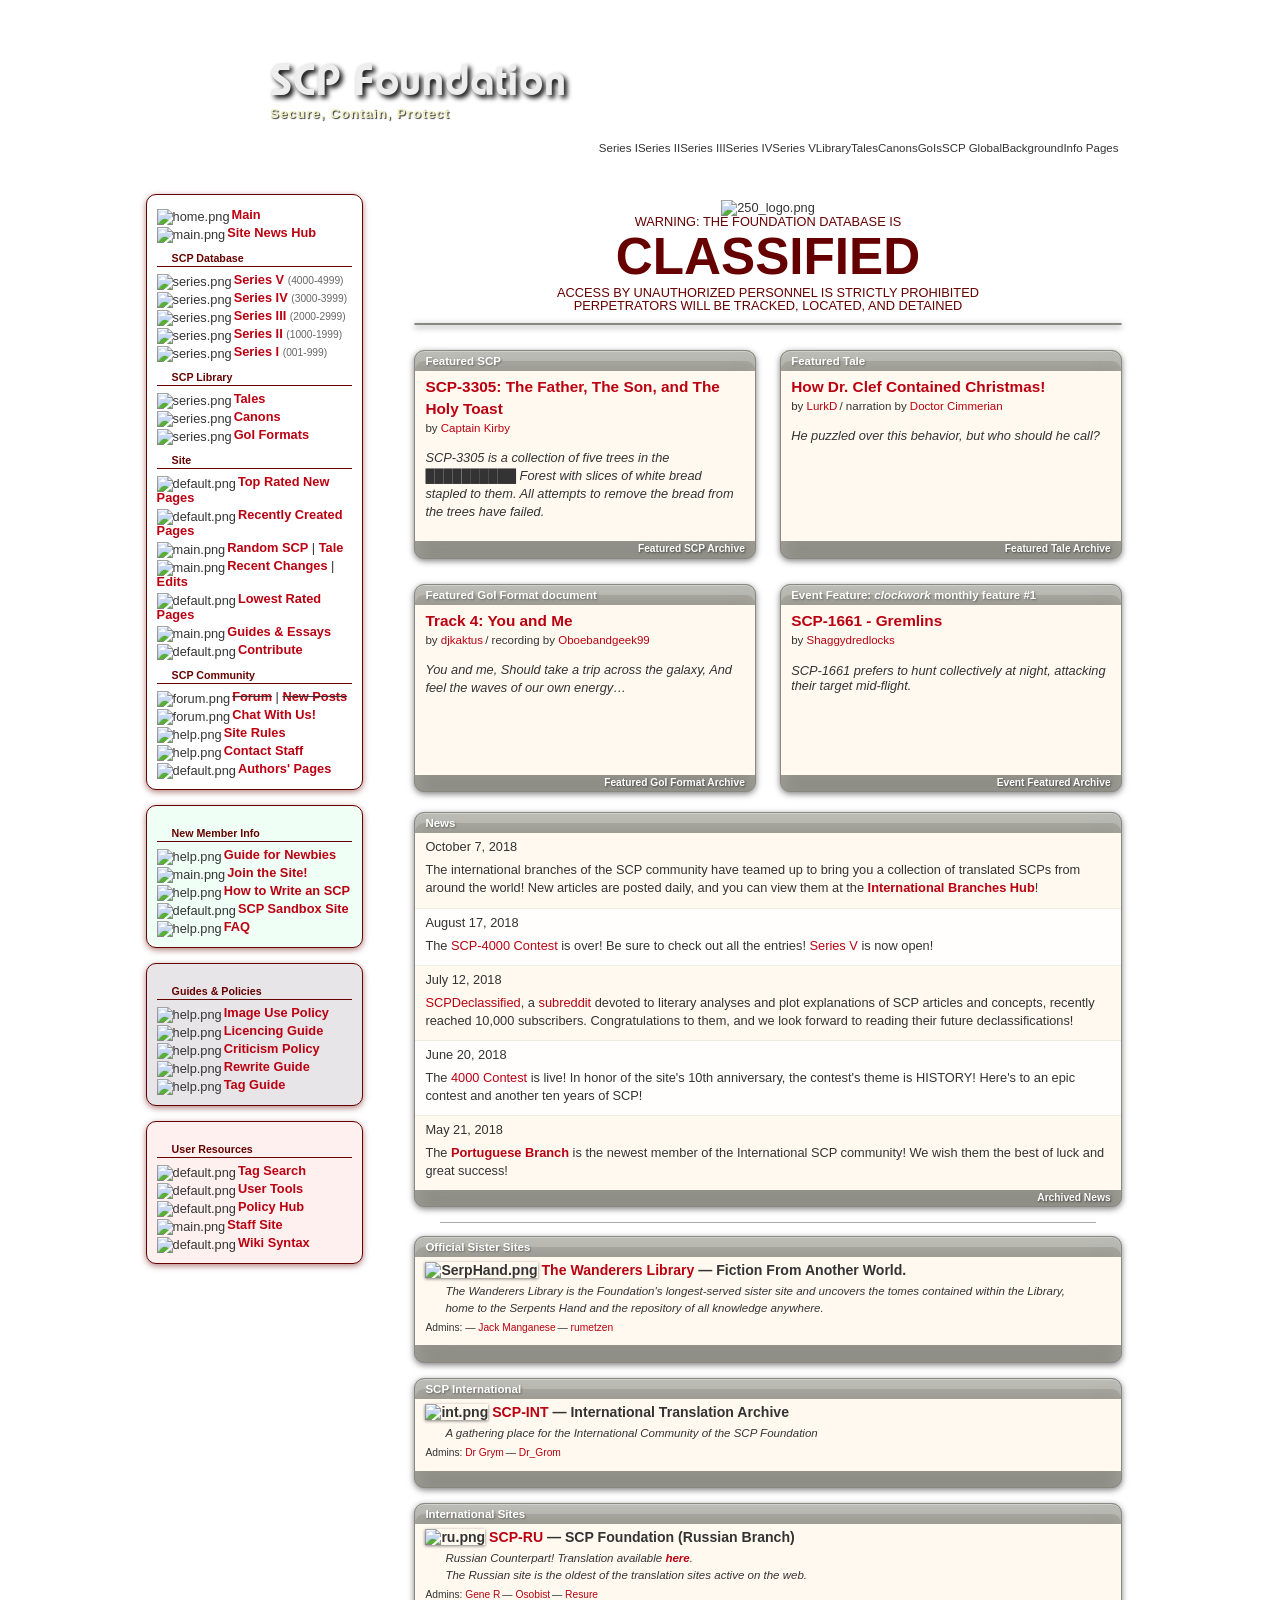
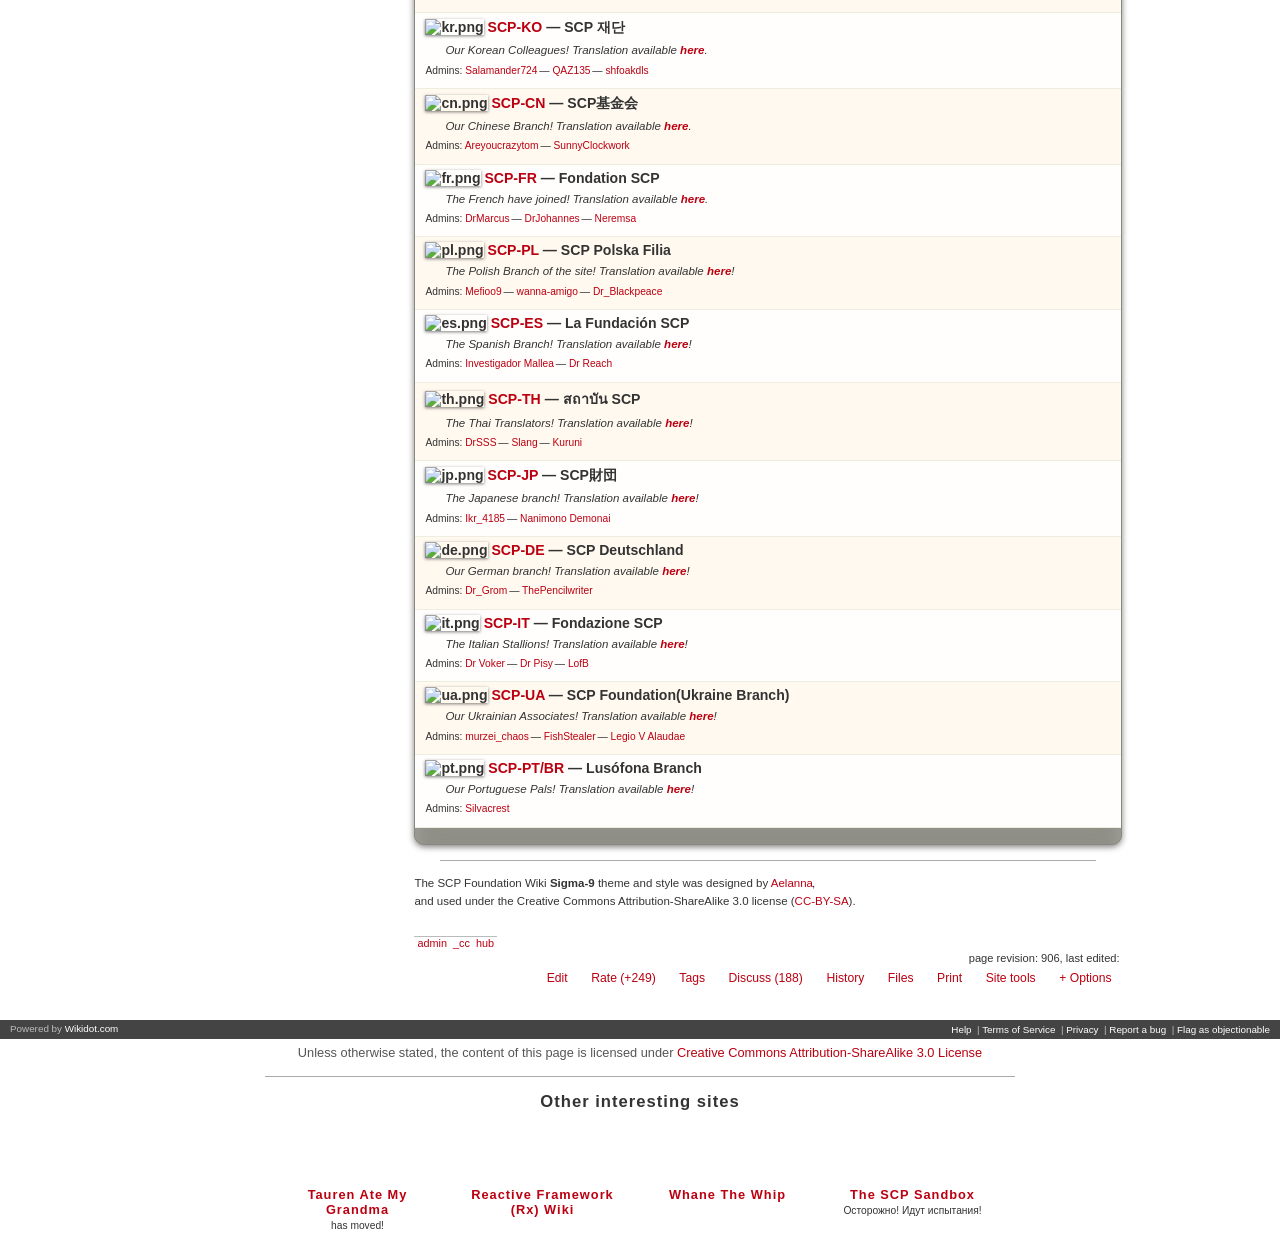
==== commit c52d3164: "index change" ====
--- a/index.html
+++ b/index.html
@@ -140,17 +140,6 @@
         window.google_analytics_domain_name = 'none';
     </script>
     
-        
-        <link rel="manifest" href="onesignal/manifest.json" />
-    <script src="../cdn.onesignal.com/sdks/OneSignalSDK.js" acync=""></script>
-    <script>
-        var OneSignal = window.OneSignal || [];
-        OneSignal.push(function() {
-          OneSignal.init({
-            appId: null,
-          });
-        });
-    </script>
         
 <style>
 #page-title { display: none; }
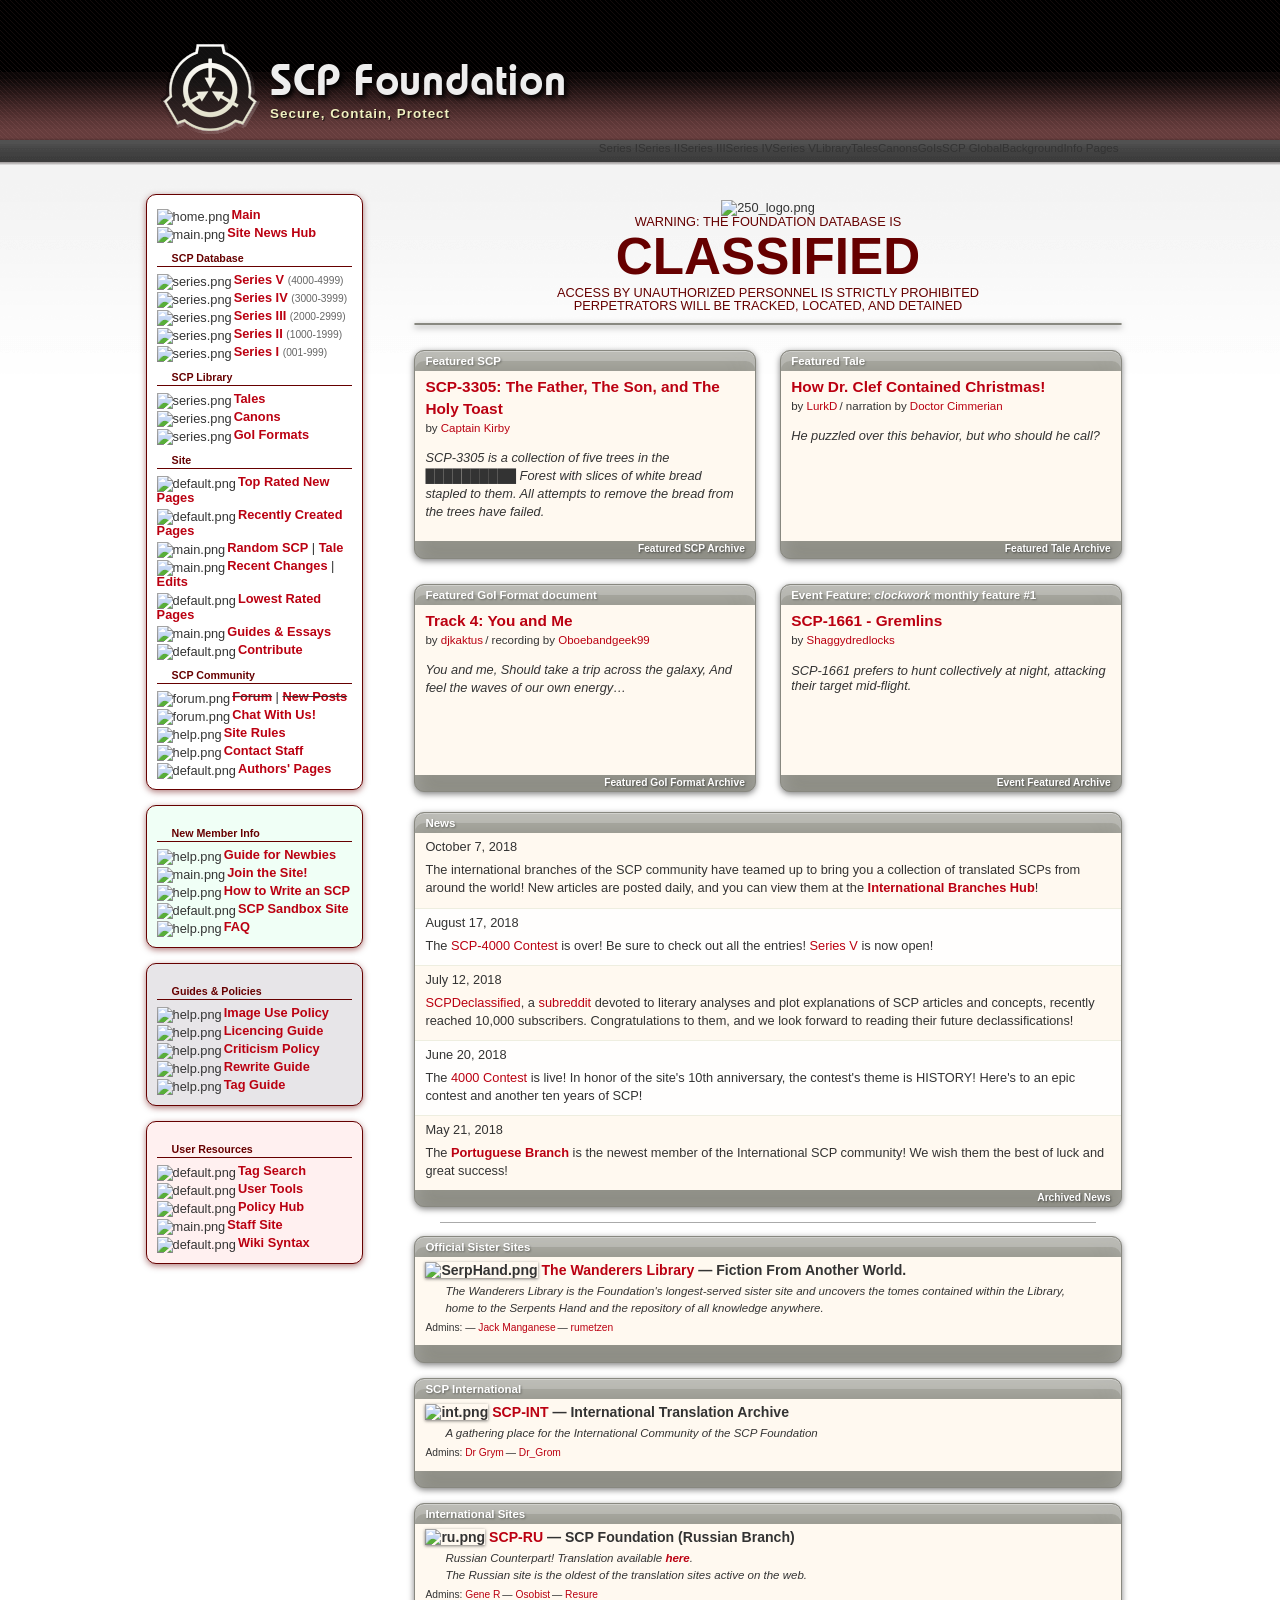
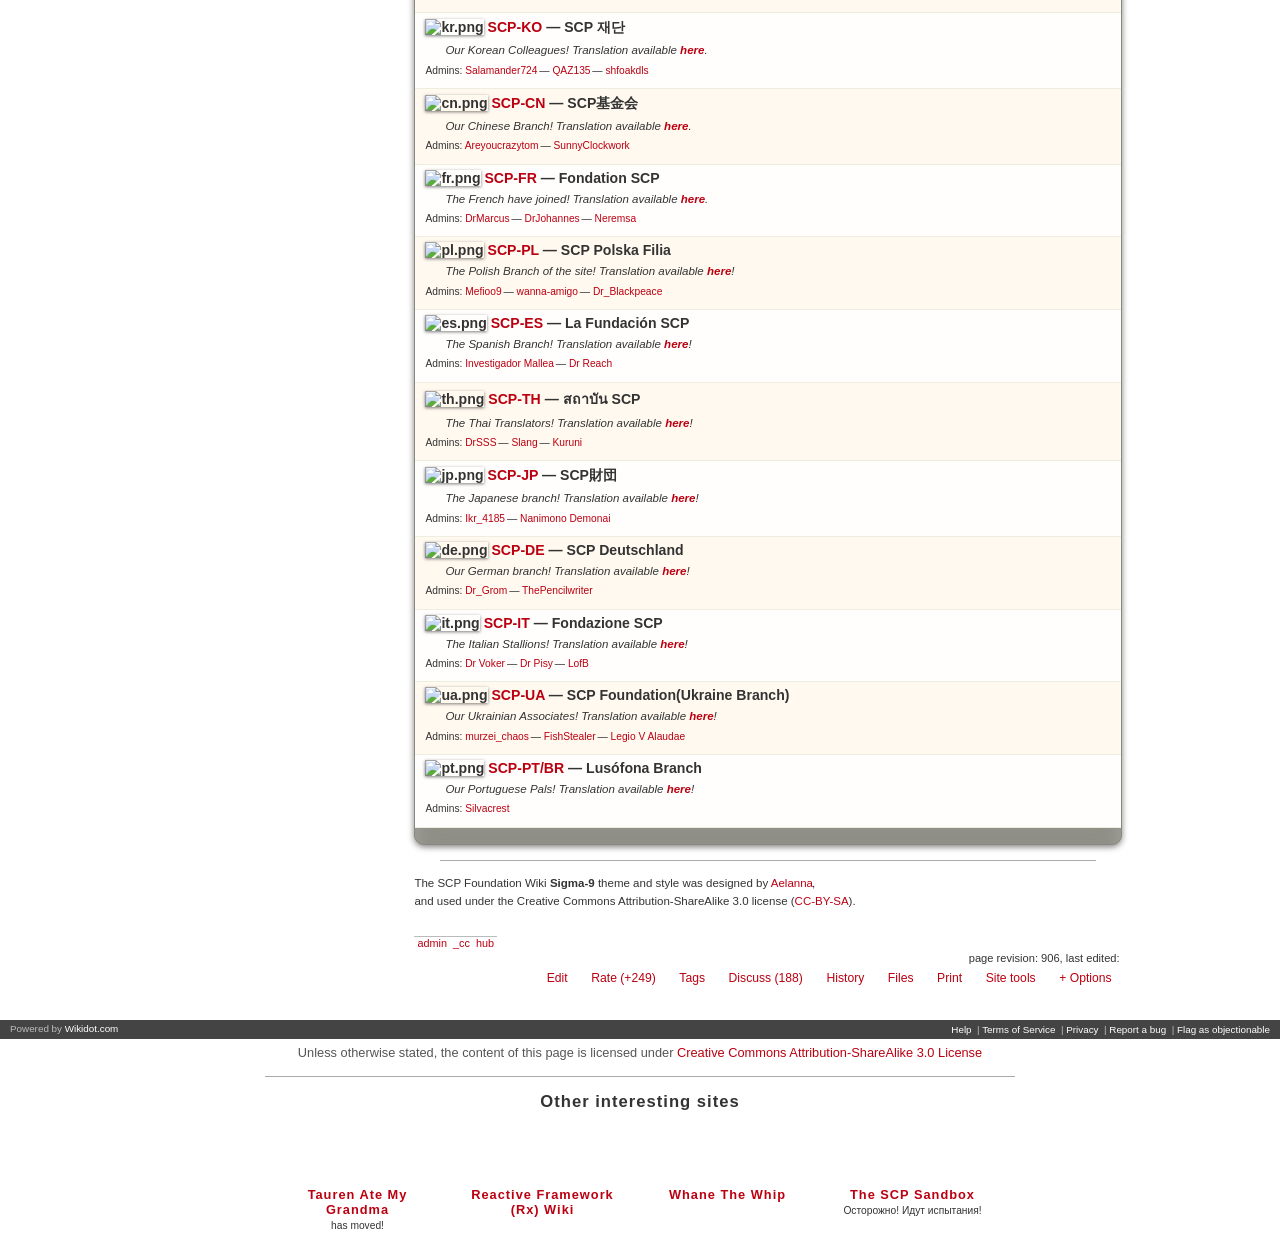
==== commit cfef7fb1: "js integration" ====
--- a/index.html
+++ b/index.html
@@ -40,7 +40,7 @@
 </script>
 
     
-    <script type="text/javascript" src="init.combined.js"></script>
+    <script type="text/javascript" src="common--theme/base/js/init.combined.js"></script>
     <script  type="text/javascript">
         var URL_HOST = 'www.wikidot.com';
         var URL_DOMAIN = 'wikidot.com';
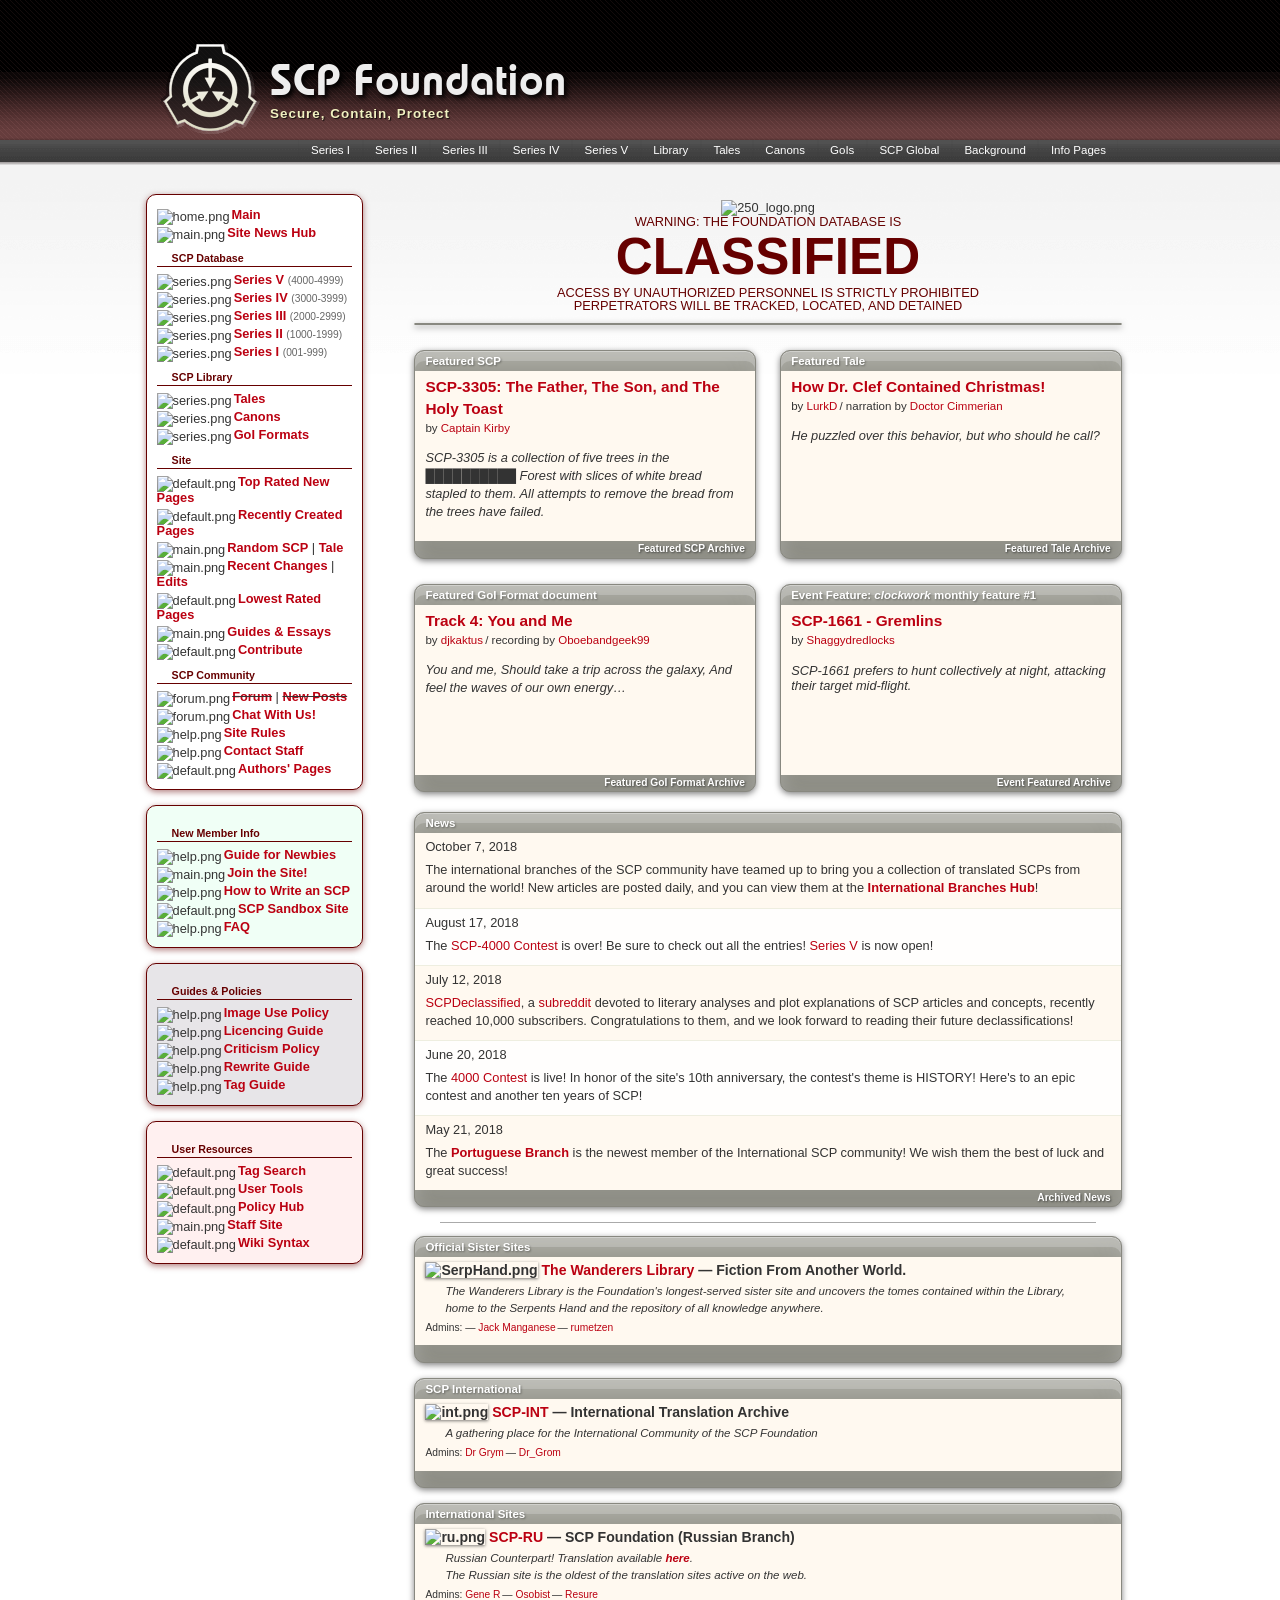
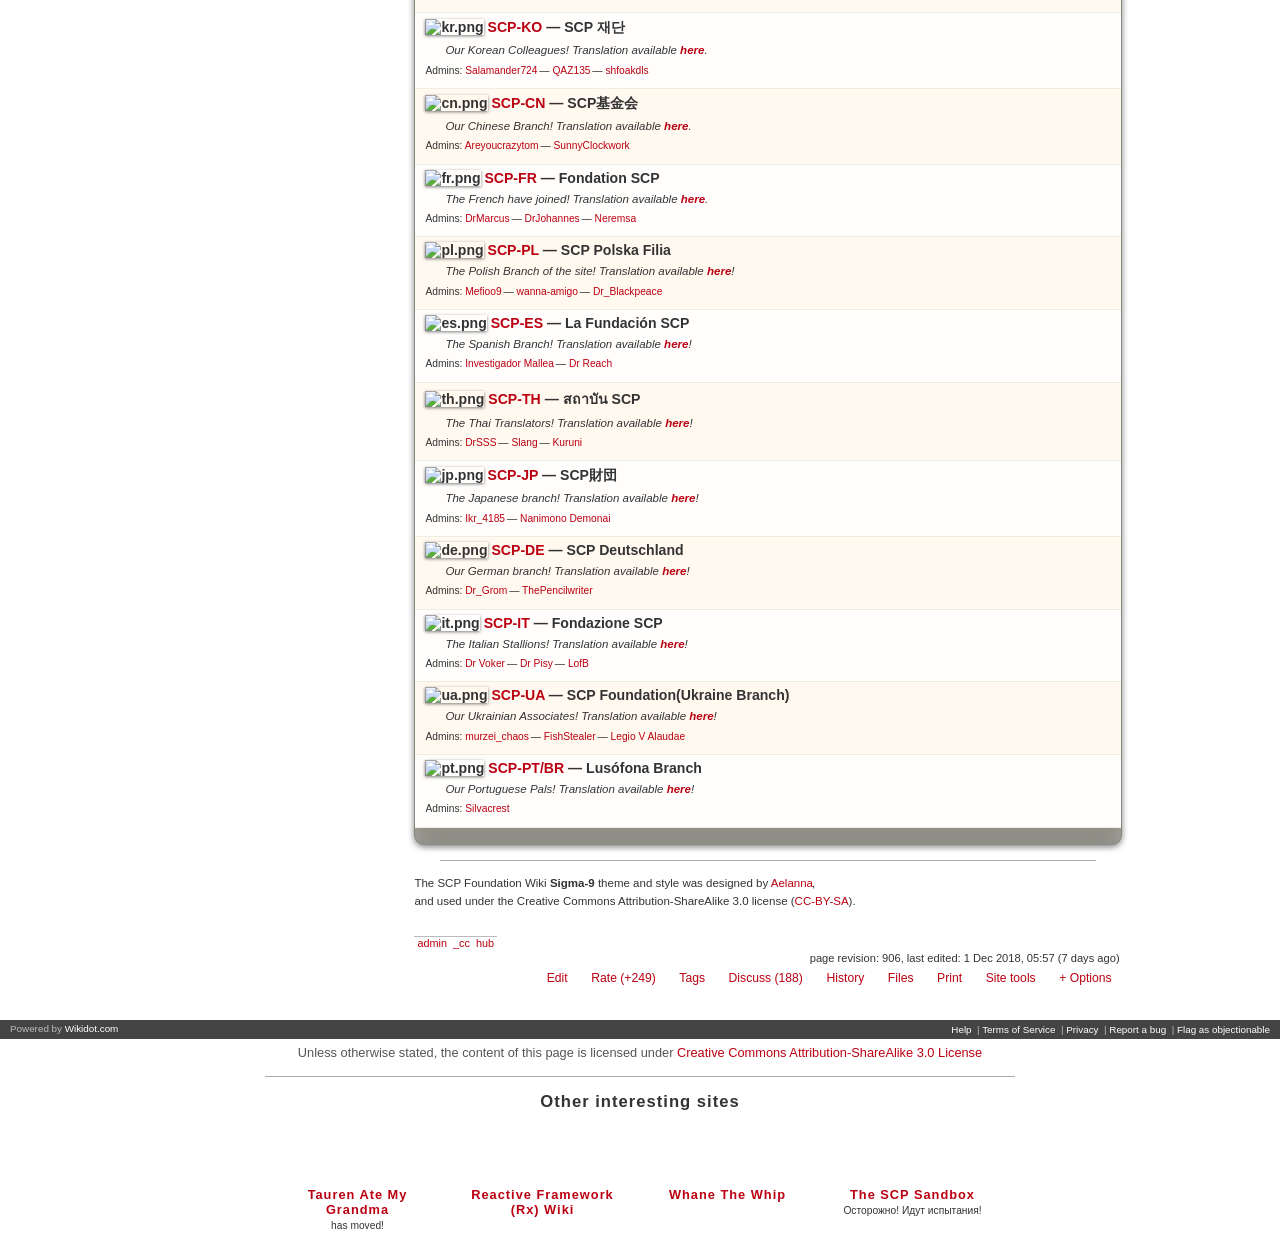
==== commit b3b3a058: "js  int part 2" ====
--- a/index.html
+++ b/index.html
@@ -93,7 +93,7 @@
     
     
     <meta http-equiv="content-language" content="en"/>
-    <script type="text/javascript" src="WIKIDOT.combined.js"></script>
+    <script type="text/javascript" src="common--theme/base/js/WIKIDOT.combined.js"></script>
         
     
     <style type="text/css" id="internal-style">
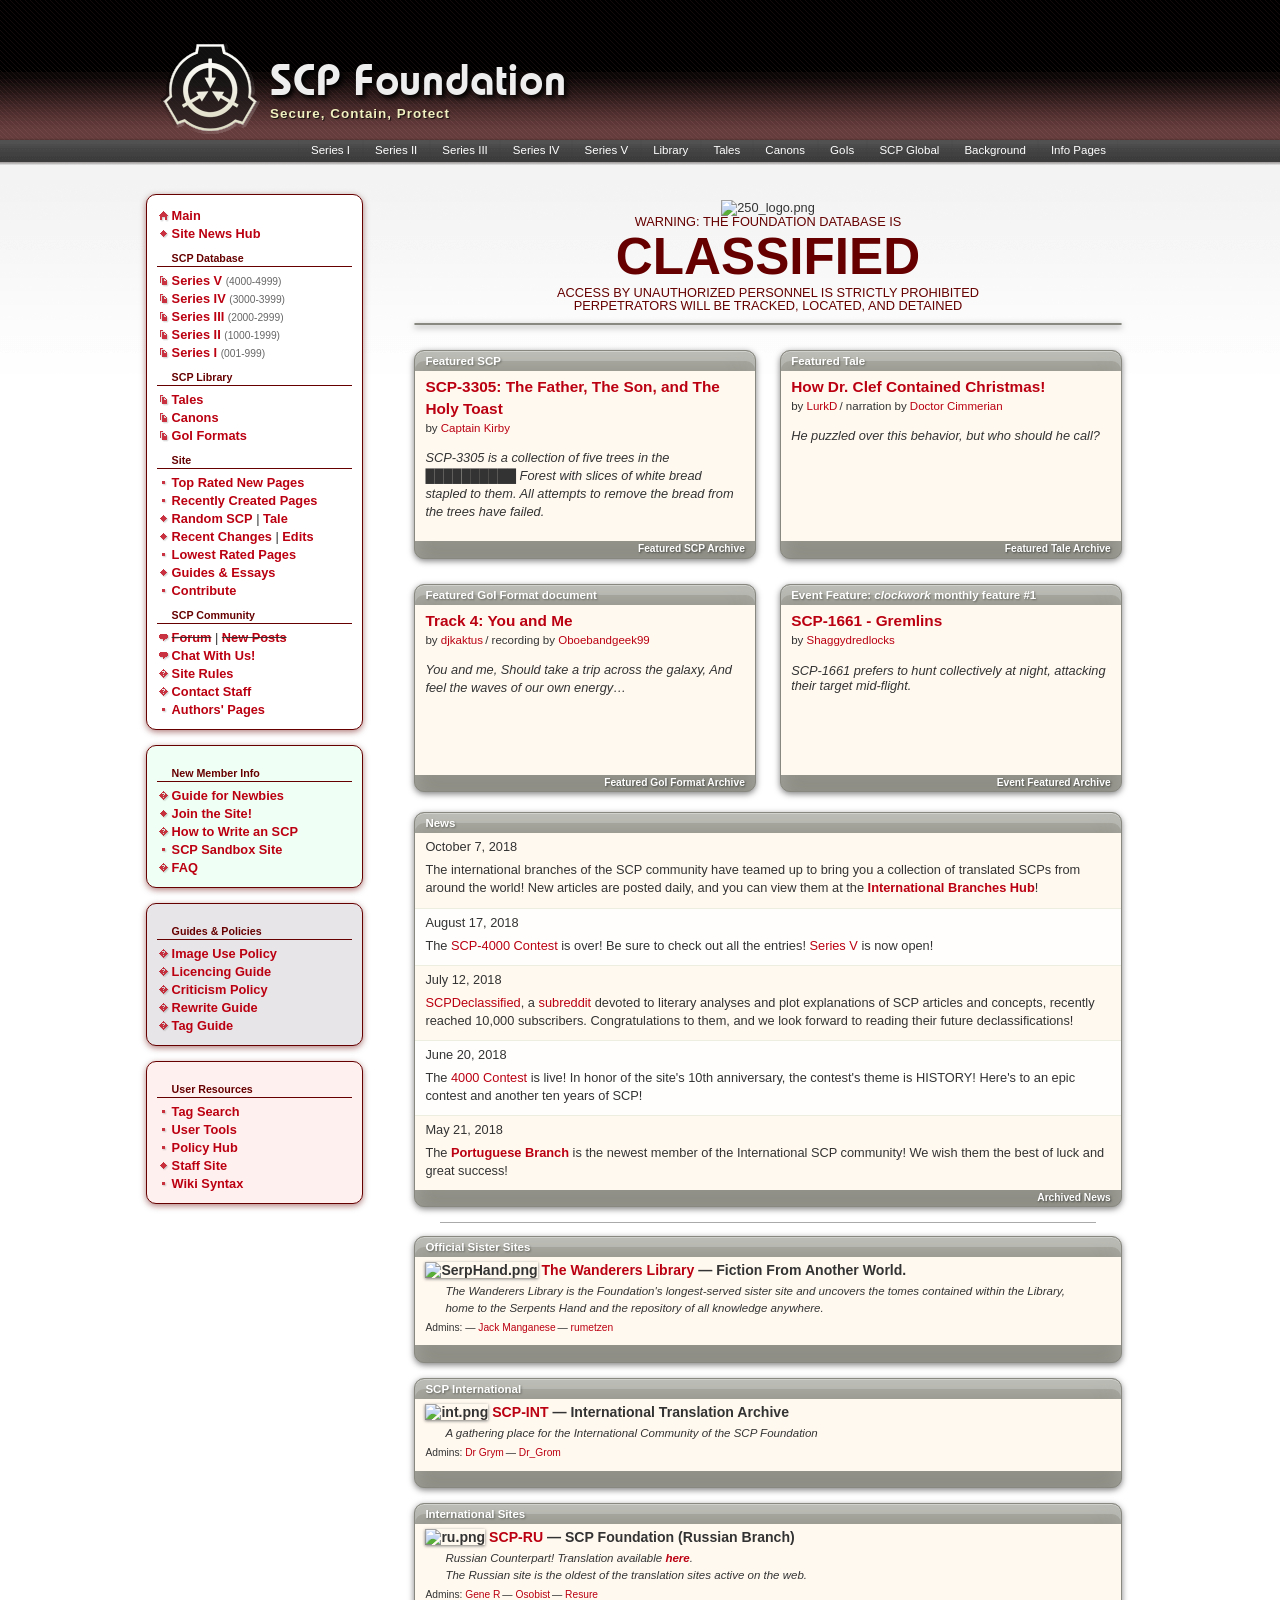
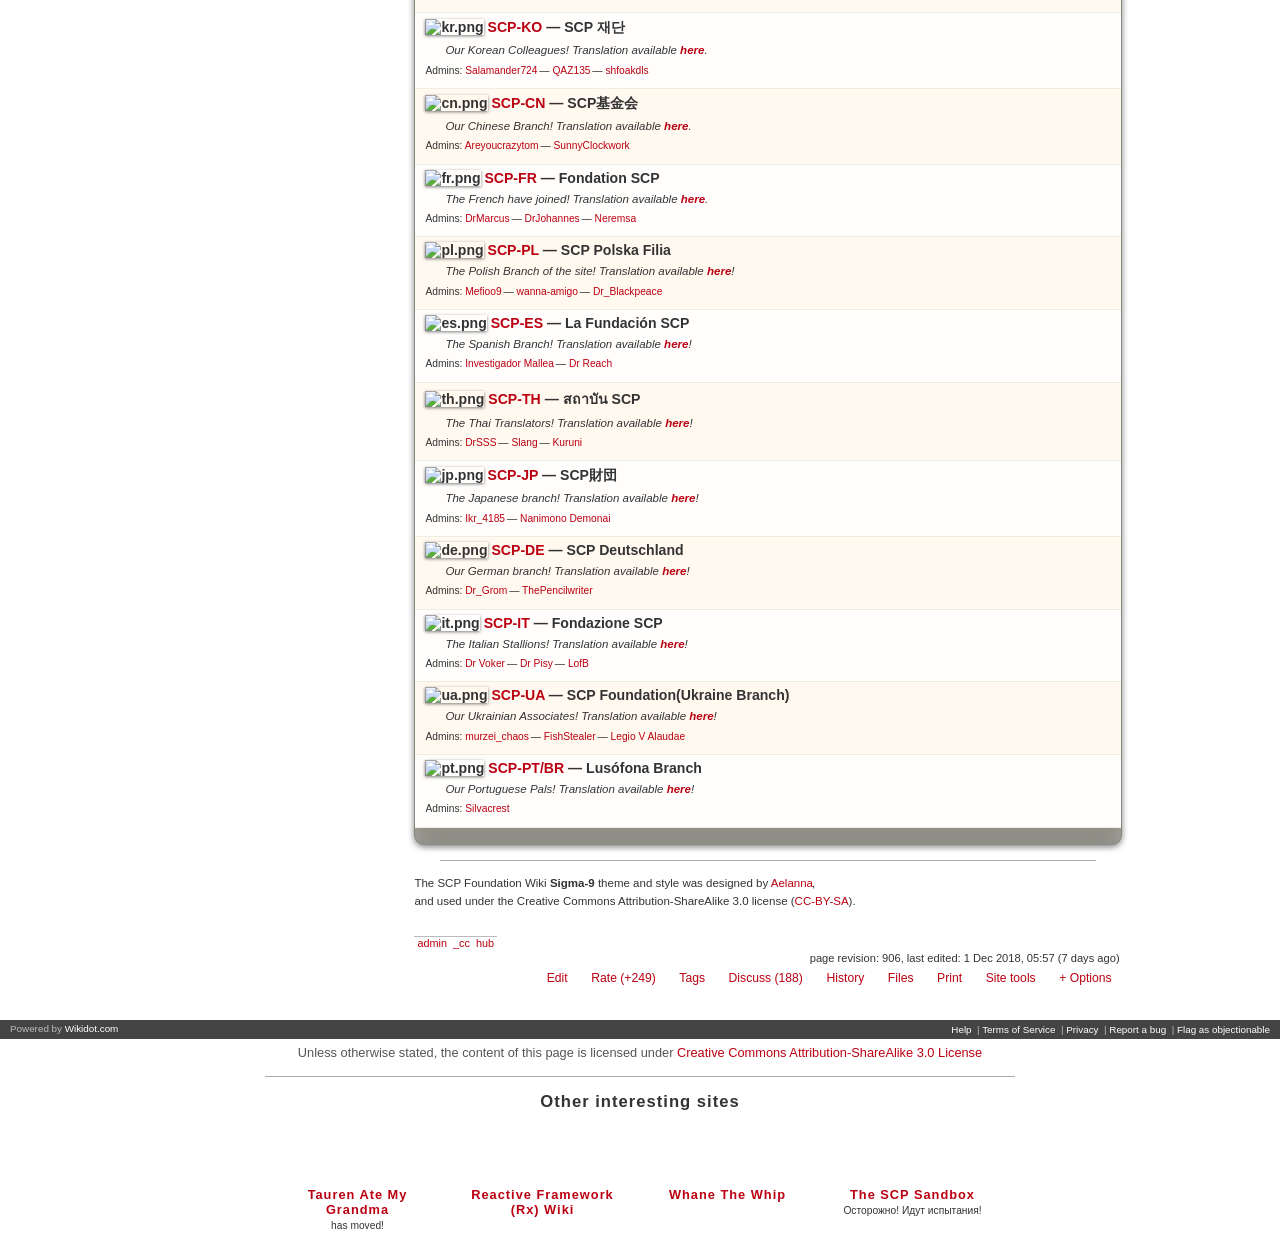
==== commit a679b09f: "1" ====
--- a/index.html
+++ b/index.html
@@ -614,77 +614,77 @@
                         
 
 <div class="side-block">
-<div class="menu-item"><img src="../scp-wiki.wdfiles.com/local--files/nav_side/home.png" alt="home.png" class="image" /><a href="index.html">Main</a></div>
-<div class="menu-item"><img src="../scp-wiki.wdfiles.com/local--files/nav_side/main.png" alt="main.png" class="image" /><a href="news.html">Site News Hub</a></div>
+<div class="menu-item"><img src="local--files/nav_side/home.png" alt="home.png" class="image" /><a href="index.html">Main</a></div>
+<div class="menu-item"><img src="local--files/nav_side/main.png" alt="main.png" class="image" /><a href="news.html">Site News Hub</a></div>
 <div class="heading">
 <p>SCP Database</p>
 </div>
-<div class="menu-item"><img src="../scp-wiki.wdfiles.com/local--files/nav_side/series.png" alt="series.png" class="image" /><a href="scp-series-5.html">Series V</a> <span class="sub-text">(4000-4999)</span></div>
-<div class="menu-item"><img src="../scp-wiki.wdfiles.com/local--files/nav_side/series.png" alt="series.png" class="image" /><a href="scp-series-4.html">Series IV</a> <span class="sub-text">(3000-3999)</span></div>
-<div class="menu-item"><img src="../scp-wiki.wdfiles.com/local--files/nav_side/series.png" alt="series.png" class="image" /><a href="scp-series-3.html">Series III</a> <span class="sub-text">(2000-2999)</span></div>
-<div class="menu-item"><img src="../scp-wiki.wdfiles.com/local--files/nav_side/series.png" alt="series.png" class="image" /><a href="scp-series-2.html">Series II</a> <span class="sub-text">(1000-1999)</span></div>
-<div class="menu-item"><img src="../scp-wiki.wdfiles.com/local--files/nav_side/series.png" alt="series.png" class="image" /><a href="scp-series.html">Series I</a> <span class="sub-text">(001-999)</span></div>
+<div class="menu-item"><img src="local--files/nav_side/series.png" alt="series.png" class="image" /><a href="scp-series-5.html">Series V</a> <span class="sub-text">(4000-4999)</span></div>
+<div class="menu-item"><img src="local--files/nav_side/series.png" alt="series.png" class="image" /><a href="scp-series-4.html">Series IV</a> <span class="sub-text">(3000-3999)</span></div>
+<div class="menu-item"><img src="local--files/nav_side/series.png" alt="series.png" class="image" /><a href="scp-series-3.html">Series III</a> <span class="sub-text">(2000-2999)</span></div>
+<div class="menu-item"><img src="local--files/nav_side/series.png" alt="series.png" class="image" /><a href="scp-series-2.html">Series II</a> <span class="sub-text">(1000-1999)</span></div>
+<div class="menu-item"><img src="local--files/nav_side/series.png" alt="series.png" class="image" /><a href="scp-series.html">Series I</a> <span class="sub-text">(001-999)</span></div>
 <div class="heading">
 <p>SCP Library</p>
 </div>
-<div class="menu-item"><img src="../scp-wiki.wdfiles.com/local--files/nav_side/series.png" alt="series.png" class="image" /><a href="foundation-tales.html">Tales</a></div>
-<div class="menu-item"><img src="../scp-wiki.wdfiles.com/local--files/nav_side/series.png" alt="series.png" class="image" /><a href="canon-hub.html">Canons</a></div>
-<div class="menu-item"><img src="../scp-wiki.wdfiles.com/local--files/nav_side/series.png" alt="series.png" class="image" /><a href="goi-formats.html">GoI Formats</a></div>
+<div class="menu-item"><img src="local--files/nav_side/series.png" alt="series.png" class="image" /><a href="foundation-tales.html">Tales</a></div>
+<div class="menu-item"><img src="local--files/nav_side/series.png" alt="series.png" class="image" /><a href="canon-hub.html">Canons</a></div>
+<div class="menu-item"><img src="local--files/nav_side/series.png" alt="series.png" class="image" /><a href="goi-formats.html">GoI Formats</a></div>
 <div class="heading">
 <p>Site</p>
 </div>
-<div class="menu-item"><img src="../scp-wiki.wdfiles.com/local--files/nav_side/default.png" alt="default.png" class="image" /><a href="top-rated-pages-this-month.html">Top Rated New Pages</a></div>
-<div class="menu-item sub-item"><img src="../scp-wiki.wdfiles.com/local--files/nav_side/default.png" alt="default.png" class="image" /><a href="most-recently-created.html">Recently Created Pages</a></div>
-<div class="menu-item"><img src="../scp-wiki.wdfiles.com/local--files/nav_side/main.png" alt="main.png" class="image" /><a href="random_random-scp.html">Random SCP</a> | <a href="random_random-tale.html">Tale</a></div>
-<div class="menu-item"><img src="../scp-wiki.wdfiles.com/local--files/nav_side/main.png" alt="main.png" class="image" /><a href="system_recent-changes.html">Recent Changes</a> | <a href="most-recently-edited.html">Edits</a></div>
-<div class="menu-item"><img src="../scp-wiki.wdfiles.com/local--files/nav_side/default.png" alt="default.png" class="image" /><a href="lowest-rated-pages.html">Lowest Rated Pages</a></div>
-<div class="menu-item"><img src="../scp-wiki.wdfiles.com/local--files/nav_side/main.png" alt="main.png" class="image" /><a href="guide-hub.html">Guides &amp; Essays</a></div>
-<div class="menu-item sub-item"><img src="../scp-wiki.wdfiles.com/local--files/nav_side/default.png" alt="default.png" class="image" /><a href="contribute.html">Contribute</a></div>
+<div class="menu-item"><img src="local--files/nav_side/default.png" alt="default.png" class="image" /><a href="top-rated-pages-this-month.html">Top Rated New Pages</a></div>
+<div class="menu-item sub-item"><img src="local--files/nav_side/default.png" alt="default.png" class="image" /><a href="most-recently-created.html">Recently Created Pages</a></div>
+<div class="menu-item"><img src="local--files/nav_side/main.png" alt="main.png" class="image" /><a href="random_random-scp.html">Random SCP</a> | <a href="random_random-tale.html">Tale</a></div>
+<div class="menu-item"><img src="local--files/nav_side/main.png" alt="main.png" class="image" /><a href="system_recent-changes.html">Recent Changes</a> | <a href="most-recently-edited.html">Edits</a></div>
+<div class="menu-item"><img src="local--files/nav_side/default.png" alt="default.png" class="image" /><a href="lowest-rated-pages.html">Lowest Rated Pages</a></div>
+<div class="menu-item"><img src="local--files/nav_side/main.png" alt="main.png" class="image" /><a href="guide-hub.html">Guides &amp; Essays</a></div>
+<div class="menu-item sub-item"><img src="local--files/nav_side/default.png" alt="default.png" class="image" /><a href="contribute.html">Contribute</a></div>
 <div class="heading">
 <p>SCP Community</p>
 </div>
-<div class="menu-item"><img src="../scp-wiki.wdfiles.com/local--files/nav_side/forum.png" alt="forum.png" class="image" /><s><a href="">Forum</a></s> | <s><a href="">New Posts</a></s></div>
-<div class="menu-item"><img src="../scp-wiki.wdfiles.com/local--files/nav_side/forum.png" alt="forum.png" class="image" /><a href="chat-guide.html">Chat With Us!</a></div>
-<div class="menu-item"><img src="../scp-wiki.wdfiles.com/local--files/nav_side/help.png" alt="help.png" class="image" /><a href="site-rules.html">Site Rules</a></div>
-<div class="menu-item"><img src="../scp-wiki.wdfiles.com/local--files/nav_side/help.png" alt="help.png" class="image" /><a href="contact-staff.html">Contact Staff</a></div>
-<div class="menu-item"><img src="../scp-wiki.wdfiles.com/local--files/nav_side/default.png" alt="default.png" class="image" /><a href="authors-pages.html">Authors' Pages</a></div>
+<div class="menu-item"><img src="local--files/nav_side/forum.png" alt="forum.png" class="image" /><s><a href="">Forum</a></s> | <s><a href="">New Posts</a></s></div>
+<div class="menu-item"><img src="local--files/nav_side/forum.png" alt="forum.png" class="image" /><a href="chat-guide.html">Chat With Us!</a></div>
+<div class="menu-item"><img src="local--files/nav_side/help.png" alt="help.png" class="image" /><a href="site-rules.html">Site Rules</a></div>
+<div class="menu-item"><img src="local--files/nav_side/help.png" alt="help.png" class="image" /><a href="contact-staff.html">Contact Staff</a></div>
+<div class="menu-item"><img src="local--files/nav_side/default.png" alt="default.png" class="image" /><a href="authors-pages.html">Authors' Pages</a></div>
 </div>
 <div style="clear:both; height: 0px; font-size: 1px"></div>
 <div class="side-block" style="background-color: #f0fff6;">
 <div class="heading">
 <p>New Member Info</p>
 </div>
-<div class="menu-item"><img src="../scp-wiki.wdfiles.com/local--files/nav_side/help.png" alt="help.png" class="image" /><a href="guide-for-newbies.html">Guide for Newbies</a></div>
-<div class="menu-item"><img src="../scp-wiki.wdfiles.com/local--files/nav_side/main.png" alt="main.png" class="image" /><a href="system_join.html">Join the Site!</a></div>
-<div class="menu-item"><img src="../scp-wiki.wdfiles.com/local--files/nav_side/help.png" alt="help.png" class="image" /><a href="how-to-write-an-scp.html">How to Write an SCP</a></div>
-<div class="menu-item"><img src="../scp-wiki.wdfiles.com/local--files/nav_side/default.png" alt="default.png" class="image" /><a href="http://scp-sandbox-3.wikidot.com/">SCP Sandbox Site</a></div>
-<div class="menu-item"><img src="../scp-wiki.wdfiles.com/local--files/nav_side/help.png" alt="help.png" class="image" /><a href="faq.html">FAQ</a></div>
+<div class="menu-item"><img src="local--files/nav_side/help.png" alt="help.png" class="image" /><a href="guide-for-newbies.html">Guide for Newbies</a></div>
+<div class="menu-item"><img src="local--files/nav_side/main.png" alt="main.png" class="image" /><a href="system_join.html">Join the Site!</a></div>
+<div class="menu-item"><img src="local--files/nav_side/help.png" alt="help.png" class="image" /><a href="how-to-write-an-scp.html">How to Write an SCP</a></div>
+<div class="menu-item"><img src="local--files/nav_side/default.png" alt="default.png" class="image" /><a href="http://scp-sandbox-3.wikidot.com/">SCP Sandbox Site</a></div>
+<div class="menu-item"><img src="local--files/nav_side/help.png" alt="help.png" class="image" /><a href="faq.html">FAQ</a></div>
 </div>
 <div style="clear:both; height: 0px; font-size: 1px"></div>
 <div class="side-block" style="background-color: #e7e5e8;">
 <div class="heading">
 <p>Guides &amp; Policies</p>
 </div>
-<div class="menu-item"><img src="../scp-wiki.wdfiles.com/local--files/nav_side/help.png" alt="help.png" class="image" /><a href="image-use-policy.html">Image Use Policy</a></div>
-<div class="menu-item"><img src="../scp-wiki.wdfiles.com/local--files/nav_side/help.png" alt="help.png" class="image" /><a href="licensing-guide.html">Licencing Guide</a></div>
-<div class="menu-item"><img src="../scp-wiki.wdfiles.com/local--files/nav_side/help.png" alt="help.png" class="image" /><a href="criticism-policy.html">Criticism Policy</a></div>
-<div class="menu-item"><img src="../scp-wiki.wdfiles.com/local--files/nav_side/help.png" alt="help.png" class="image" /><a href="rewrite-guide.html">Rewrite Guide</a></div>
-<div class="menu-item"><img src="../scp-wiki.wdfiles.com/local--files/nav_side/help.png" alt="help.png" class="image" /><a href="tag-guide.html">Tag Guide</a></div>
+<div class="menu-item"><img src="local--files/nav_side/help.png" alt="help.png" class="image" /><a href="image-use-policy.html">Image Use Policy</a></div>
+<div class="menu-item"><img src="local--files/nav_side/help.png" alt="help.png" class="image" /><a href="licensing-guide.html">Licencing Guide</a></div>
+<div class="menu-item"><img src="local--files/nav_side/help.png" alt="help.png" class="image" /><a href="criticism-policy.html">Criticism Policy</a></div>
+<div class="menu-item"><img src="local--files/nav_side/help.png" alt="help.png" class="image" /><a href="rewrite-guide.html">Rewrite Guide</a></div>
+<div class="menu-item"><img src="local--files/nav_side/help.png" alt="help.png" class="image" /><a href="tag-guide.html">Tag Guide</a></div>
 </div>
 <div class="side-block" style="background-color: #fff0f0;">
 <div class="heading">
 <p>User Resources</p>
 </div>
 <div class="menu-item"></div>
-<div class="menu-item"><img src="../scp-wiki.wdfiles.com/local--files/nav_side/default.png" alt="default.png" class="image" /><a href="tag-search.html">Tag Search</a></div>
-<div class="menu-item"><img src="../scp-wiki.wdfiles.com/local--files/nav_side/default.png" alt="default.png" class="image" /><a href="usertools.html">User Tools</a></div>
-<div class="menu-item"><img src="../scp-wiki.wdfiles.com/local--files/nav_side/default.png" alt="default.png" class="image" /><a href="http://05command.wikidot.com/staff-policy-hub">Policy Hub</a></div>
-<div class="menu-item"><img src="../scp-wiki.wdfiles.com/local--files/nav_side/main.png" alt="main.png" class="image" /><a href="http://05command.wikidot.com/">Staff Site</a></div>
-<div class="menu-item"><img src="../scp-wiki.wdfiles.com/local--files/nav_side/default.png" alt="default.png" class="image" /><a href="http://www.wikidot.com/doc:start">Wiki Syntax</a></div>
+<div class="menu-item"><img src="local--files/nav_side/default.png" alt="default.png" class="image" /><a href="tag-search.html">Tag Search</a></div>
+<div class="menu-item"><img src="local--files/nav_side/default.png" alt="default.png" class="image" /><a href="usertools.html">User Tools</a></div>
+<div class="menu-item"><img src="local--files/nav_side/default.png" alt="default.png" class="image" /><a href="http://05command.wikidot.com/staff-policy-hub">Policy Hub</a></div>
+<div class="menu-item"><img src="local--files/nav_side/main.png" alt="main.png" class="image" /><a href="http://05command.wikidot.com/">Staff Site</a></div>
+<div class="menu-item"><img src="local--files/nav_side/default.png" alt="default.png" class="image" /><a href="http://www.wikidot.com/doc:start">Wiki Syntax</a></div>
 </div>
 <div style="clear:both; height: 0px; font-size: 1px"></div>
 <a class="close-menu" href="#"><br />
-<img src="../scp-wiki.wdfiles.com/local--files/nav_side/black.png" style="z-index:-1; opacity: 0.3;" alt="black.png" class="image" /><br /></a>
+<img src="local--files/nav_side/black.png" style="z-index:-1; opacity: 0.3;" alt="black.png" class="image" /><br /></a>
 <div class="scpnet-interwiki-wrapper"><div class="list-pages-box">    <div class="list-pages-item">
 
 
@@ -727,7 +727,7 @@
 
 
 
-<div style="text-align: center;"><img src="../scp-wiki.wdfiles.com/local--files/main/250_logo.png" height="0" width="0" alt="250_logo.png" class="image" /></div>
+<div style="text-align: center;"><img src="local--files/main/250_logo.png" height="0" width="0" alt="250_logo.png" class="image" /></div>
 <div style="text-align: center; color: #600;">
 <div class="unmargined">
 <p>WARNING: THE FOUNDATION DATABASE IS</p>
@@ -880,7 +880,7 @@
 </div>
 <div class="panel-body">
 <div class="international-entry">
-<div class="international-title"><img src="../scp-wiki.wdfiles.com/local--files/main/SerpHand.png" alt="SerpHand.png" class="image" /> <a href="http://wanderers-library.wikidot.com/">The Wanderers Library</a> &#8212; Fiction From Another World.</div>
+<div class="international-title"><img src="local--files/main/SerpHand.png" alt="SerpHand.png" class="image" /> <a href="http://wanderers-library.wikidot.com/">The Wanderers Library</a> &#8212; Fiction From Another World.</div>
 <div class="international-description">
 <p>The Wanderers Library is the Foundation's longest-served sister site and uncovers the tomes contained within the Library, home to the Serpents Hand and the repository of all knowledge anywhere.</p>
 </div>
@@ -899,7 +899,7 @@
 </div>
 <div class="panel-body">
 <div class="international-entry">
-<div class="international-title"><img src="../scp-wiki.wdfiles.com/local--files/main/int.png" alt="int.png" class="image" /> <a href="http://scp-int.wikidot.com/">SCP-INT</a> &#8212; International Translation Archive</div>
+<div class="international-title"><img src="local--files/main/int.png" alt="int.png" class="image" /> <a href="http://scp-int.wikidot.com/">SCP-INT</a> &#8212; International Translation Archive</div>
 <div class="international-description">
 <p>A gathering place for the International Community of the SCP Foundation</p>
 </div>
@@ -918,7 +918,7 @@
 </div>
 <div class="panel-body">
 <div class="international-entry">
-<div class="international-title"><img src="../scp-wiki.wdfiles.com/local--files/main/ru.png" alt="ru.png" class="image" /> <a href="http://scp-ru.wikidot.com/">SCP-RU</a> &#8212; SCP Foundation (Russian Branch)</div>
+<div class="international-title"><img src="local--files/main/ru.png" alt="ru.png" class="image" /> <a href="http://scp-ru.wikidot.com/">SCP-RU</a> &#8212; SCP Foundation (Russian Branch)</div>
 <div class="international-description">
 <p>Russian Counterpart! Translation available <strong><a href="http://translate.google.ca/translate?hl=en&amp;sl=ru&amp;tl=en&amp;u=http%3A%2F%2Fscp-ru.wikidot.com%2F">here</a></strong>.<br />
 The Russian site is the oldest of the translation sites active on the web.</p>
@@ -928,7 +928,7 @@
 </div>
 </div>
 <div class="international-entry">
-<div class="international-title"><img src="../scp-wiki.wdfiles.com/local--files/main/kr.png" alt="kr.png" class="image" /> <a href="http://scp-kr.wikidot.com/">SCP-KO</a> &#8212; SCP 재단</div>
+<div class="international-title"><img src="local--files/main/kr.png" alt="kr.png" class="image" /> <a href="http://scp-kr.wikidot.com/">SCP-KO</a> &#8212; SCP 재단</div>
 <div class="international-description">
 <p>Our Korean Colleagues! Translation available <strong><a href="http://translate.google.com/translate?sl=ko&amp;tl=en&amp;js=n&amp;prev=_t&amp;hl=en&amp;ie=UTF-8&amp;layout=2&amp;eotf=1&amp;u=http%3A%2F%2Fscpkoreahq.wikidot.com%2F">here</a></strong>.</p>
 </div>
@@ -937,7 +937,7 @@
 </div>
 </div>
 <div class="international-entry">
-<div class="international-title"><img src="../scp-wiki.wdfiles.com/local--files/main/cn.png" alt="cn.png" class="image" /> <a href="http://scp-wiki-cn.wikidot.com/">SCP-CN</a> &#8212; SCP基金会</div>
+<div class="international-title"><img src="local--files/main/cn.png" alt="cn.png" class="image" /> <a href="http://scp-wiki-cn.wikidot.com/">SCP-CN</a> &#8212; SCP基金会</div>
 <div class="international-description">
 <p>Our Chinese Branch! Translation available <strong><a href="http://translate.google.com/translate?hl=en&amp;sl=zh-CN&amp;tl=en&amp;prev=_dd&amp;u=http%3A%2F%2Fscp-wiki-cn.wikidot.com%2F">here</a></strong>.</p>
 </div>
@@ -946,7 +946,7 @@
 </div>
 </div>
 <div class="international-entry">
-<div class="international-title"><img src="../scp-wiki.wdfiles.com/local--files/main/fr.png" alt="fr.png" class="image" /> <a href="http://fondationscp.wikidot.com/">SCP-FR</a> &#8212; Fondation SCP</div>
+<div class="international-title"><img src="local--files/main/fr.png" alt="fr.png" class="image" /> <a href="http://fondationscp.wikidot.com/">SCP-FR</a> &#8212; Fondation SCP</div>
 <div class="international-description">
 <p>The French have joined! Translation available <strong><a href="http://translate.google.com/translate?sl=auto&amp;tl=en&amp;js=n&amp;prev=_t&amp;hl=en&amp;ie=UTF-8&amp;eotf=1&amp;u=http%3A%2F%2Ffondationscp.wikidot.com%2F&amp;act=url">here</a></strong>.</p>
 </div>
@@ -955,7 +955,7 @@
 </div>
 </div>
 <div class="international-entry">
-<div class="international-title"><img src="../scp-wiki.wdfiles.com/local--files/main/pl.png" alt="pl.png" class="image" /> <a href="http://scp-wiki.net.pl/">SCP-PL</a> &#8212; SCP Polska Filia</div>
+<div class="international-title"><img src="local--files/main/pl.png" alt="pl.png" class="image" /> <a href="http://scp-wiki.net.pl/">SCP-PL</a> &#8212; SCP Polska Filia</div>
 <div class="international-description">
 <p>The Polish Branch of the site! Translation available <strong><a href="http://translate.google.com/translate?hl=en&amp;sl=pl&amp;tl=en&amp;u=http://scp-pl.wikidot.com/">here</a></strong>!</p>
 </div>
@@ -964,7 +964,7 @@
 </div>
 </div>
 <div class="international-entry">
-<div class="international-title"><img src="../scp-wiki.wdfiles.com/local--files/main/es.png" alt="es.png" class="image" /> <a href="http://lafundacionscp.wikidot.com/">SCP-ES</a> &#8212; La Fundación SCP</div>
+<div class="international-title"><img src="local--files/main/es.png" alt="es.png" class="image" /> <a href="http://lafundacionscp.wikidot.com/">SCP-ES</a> &#8212; La Fundación SCP</div>
 <div class="international-description">
 <p>The Spanish Branch! Translation available <strong><a href="http://translate.google.com/translate?hl=en&amp;sl=es&amp;tl=en&amp;u=http%3A%2F%2Flafundacionscp.wikidot.com%2F&amp;sandbox=1">here</a></strong>!</p>
 </div>
@@ -973,7 +973,7 @@
 </div>
 </div>
 <div class="international-entry">
-<div class="international-title"><img src="../scp-wiki.wdfiles.com/local--files/main/th.png" alt="th.png" class="image" /> <a href="http://scp-th.wikidot.com/">SCP-TH</a> &#8212; สถาบัน SCP</div>
+<div class="international-title"><img src="local--files/main/th.png" alt="th.png" class="image" /> <a href="http://scp-th.wikidot.com/">SCP-TH</a> &#8212; สถาบัน SCP</div>
 <div class="international-description">
 <p>The Thai Translators! Translation available <strong><a href="http://translate.google.com/translate?hl=en&amp;sl=th&amp;tl=en&amp;u=http%3A%2F%2Fscp-th.wikidot.com%2F&amp;sandbox=1">here</a></strong>!</p>
 </div>
@@ -982,7 +982,7 @@
 </div>
 </div>
 <div class="international-entry">
-<div class="international-title"><img src="../scp-wiki.wdfiles.com/local--files/main/jp.png" alt="jp.png" class="image" /> <a href="http://scp-jp.wikidot.com/">SCP-JP</a> &#8212; SCP財団</div>
+<div class="international-title"><img src="local--files/main/jp.png" alt="jp.png" class="image" /> <a href="http://scp-jp.wikidot.com/">SCP-JP</a> &#8212; SCP財団</div>
 <div class="international-description">
 <p>The Japanese branch! Translation available <strong><a href="http://translate.google.ca/translate?hl=en&amp;sl=ja&amp;tl=en&amp;u=http%3A%2F%2Fscp-jp.wikidot.com%2F&amp;sandbox=1">here</a></strong>!</p>
 </div>
@@ -991,7 +991,7 @@
 </div>
 </div>
 <div class="international-entry">
-<div class="international-title"><img src="../scp-wiki.wdfiles.com/local--files/main/de.png" alt="de.png" class="image" /> <a href="http://scp-wiki-de.wikidot.com/">SCP-DE</a> &#8212; SCP Deutschland</div>
+<div class="international-title"><img src="local--files/main/de.png" alt="de.png" class="image" /> <a href="http://scp-wiki-de.wikidot.com/">SCP-DE</a> &#8212; SCP Deutschland</div>
 <div class="international-description">
 <p>Our German branch! Translation available <strong><a href="https://translate.google.com/translate?sl=auto&amp;tl=en&amp;js=y&amp;prev=_t&amp;hl=en&amp;ie=UTF-8&amp;u=http%3A%2F%2Fscp-wiki-de.wikidot.com%2F&amp;edit-text=&amp;act=url">here</a></strong>!</p>
 </div>
@@ -1000,7 +1000,7 @@
 </div>
 </div>
 <div class="international-entry">
-<div class="international-title"><img src="../scp-wiki.wdfiles.com/local--files/main/it.png" alt="it.png" class="image" /> <a href="http://fondazionescp.wikidot.com/">SCP-IT</a> &#8212; Fondazione SCP</div>
+<div class="international-title"><img src="local--files/main/it.png" alt="it.png" class="image" /> <a href="http://fondazionescp.wikidot.com/">SCP-IT</a> &#8212; Fondazione SCP</div>
 <div class="international-description">
 <p>The Italian Stallions! Translation available <strong><a href="https://translate.google.com/translate?sl=auto&amp;tl=en&amp;js=y&amp;prev=_t&amp;hl=en&amp;ie=UTF-8&amp;u=http%3A%2F%2Ffondazionescp.wikidot.com%2F&amp;edit-text=&amp;act=url">here</a></strong>!</p>
 </div>
@@ -1009,7 +1009,7 @@
 </div>
 </div>
 <div class="international-entry">
-<div class="international-title"><img src="../scp-wiki.wdfiles.com/local--files/main/ua.png" alt="ua.png" class="image" /> <a href="http://scp-ukrainian.wikidot.com/">SCP-UA</a> &#8212; SCP Foundation(Ukraine Branch)</div>
+<div class="international-title"><img src="local--files/main/ua.png" alt="ua.png" class="image" /> <a href="http://scp-ukrainian.wikidot.com/">SCP-UA</a> &#8212; SCP Foundation(Ukraine Branch)</div>
 <div class="international-description">
 <p>Our Ukrainian Associates! Translation available <strong><a href="https://translate.google.com/translate?sl=auto&amp;tl=en&amp;js=y&amp;prev=_t&amp;hl=en&amp;ie=UTF-8&amp;u=http%3A%2F%2Fscp-ukrainian.wikidot.com%2F&amp;edit-text=&amp;act=url">here</a></strong>!</p>
 </div>
@@ -1018,7 +1018,7 @@
 </div>
 </div>
 <div class="international-entry">
-<div class="international-title"><img src="../scp-wiki.wdfiles.com/local--files/main/pt.png" alt="pt.png" class="image" /> <a href="http://scp-pt-br.wikidot.com/">SCP-PT/BR</a> &#8212; Lusófona Branch</div>
+<div class="international-title"><img src="local--files/main/pt.png" alt="pt.png" class="image" /> <a href="http://scp-pt-br.wikidot.com/">SCP-PT/BR</a> &#8212; Lusófona Branch</div>
 <div class="international-description">
 <p>Our Portuguese Pals! Translation available <strong><a href="https://translate.google.com/translate?sl=auto&amp;tl=en&amp;js=y&amp;prev=_t&amp;hl=en&amp;ie=UTF-8&amp;u=http%3A%2F%2Fscp-pt-br.wikidot.com%2F&amp;edit-text=&amp;act=url">here</a></strong>!</p>
 </div>
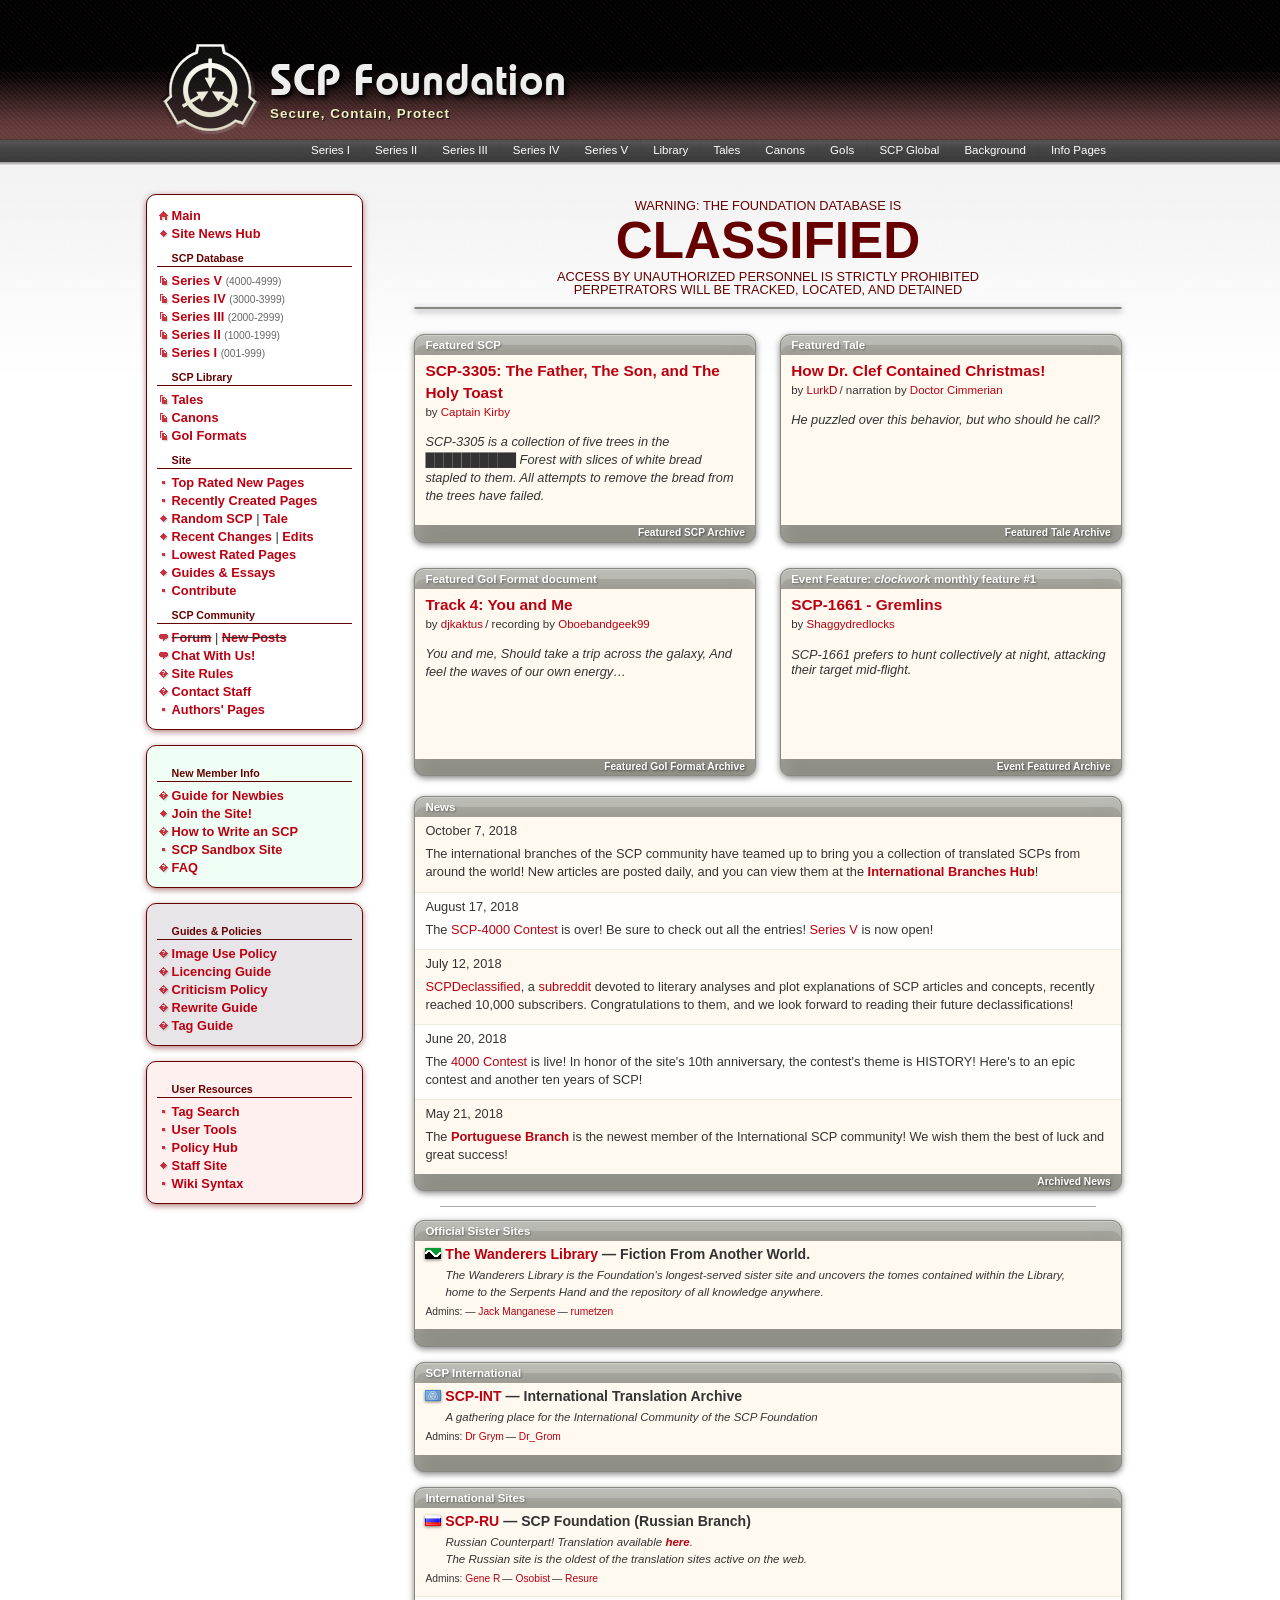
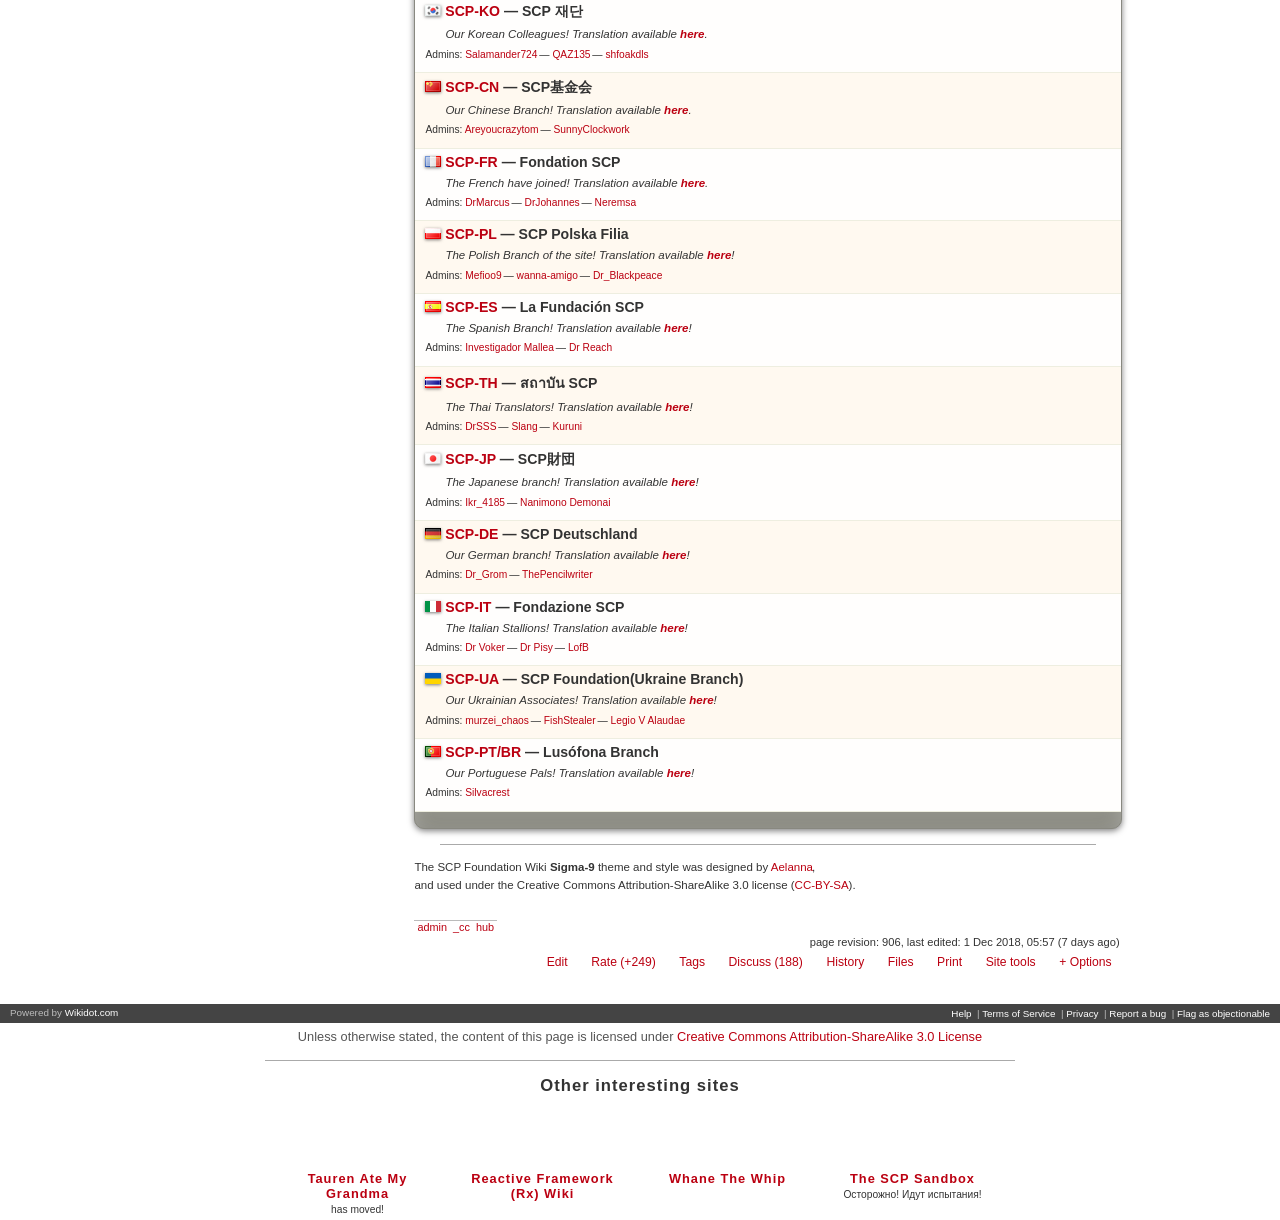
==== commit df723d85: "3" ====
--- a/index.html
+++ b/index.html
@@ -619,11 +619,11 @@
 <div class="heading">
 <p>SCP Database</p>
 </div>
-<div class="menu-item"><img src="local--files/nav_side/series.png" alt="series.png" class="image" /><a href="scp-series-5.html">Series V</a> <span class="sub-text">(4000-4999)</span></div>
-<div class="menu-item"><img src="local--files/nav_side/series.png" alt="series.png" class="image" /><a href="scp-series-4.html">Series IV</a> <span class="sub-text">(3000-3999)</span></div>
-<div class="menu-item"><img src="local--files/nav_side/series.png" alt="series.png" class="image" /><a href="scp-series-3.html">Series III</a> <span class="sub-text">(2000-2999)</span></div>
-<div class="menu-item"><img src="local--files/nav_side/series.png" alt="series.png" class="image" /><a href="scp-series-2.html">Series II</a> <span class="sub-text">(1000-1999)</span></div>
-<div class="menu-item"><img src="local--files/nav_side/series.png" alt="series.png" class="image" /><a href="scp-series.html">Series I</a> <span class="sub-text">(001-999)</span></div>
+<div class="menu-item"><img src="local--files/nav_side/series.png" alt="series.png" class="image" /><a href="scp--series/scp-series-5.html">Series V</a> <span class="sub-text">(4000-4999)</span></div>
+<div class="menu-item"><img src="local--files/nav_side/series.png" alt="series.png" class="image" /><a href="scp--series/scp-series-4.html">Series IV</a> <span class="sub-text">(3000-3999)</span></div>
+<div class="menu-item"><img src="local--files/nav_side/series.png" alt="series.png" class="image" /><a href="scp--series/scp-series-3.html">Series III</a> <span class="sub-text">(2000-2999)</span></div>
+<div class="menu-item"><img src="local--files/nav_side/series.png" alt="series.png" class="image" /><a href="scp--series/scp-series-2.html">Series II</a> <span class="sub-text">(1000-1999)</span></div>
+<div class="menu-item"><img src="local--files/nav_side/series.png" alt="series.png" class="image" /><a href="scp--series/scp-series.html">Series I</a> <span class="sub-text">(001-999)</span></div>
 <div class="heading">
 <p>SCP Library</p>
 </div>
